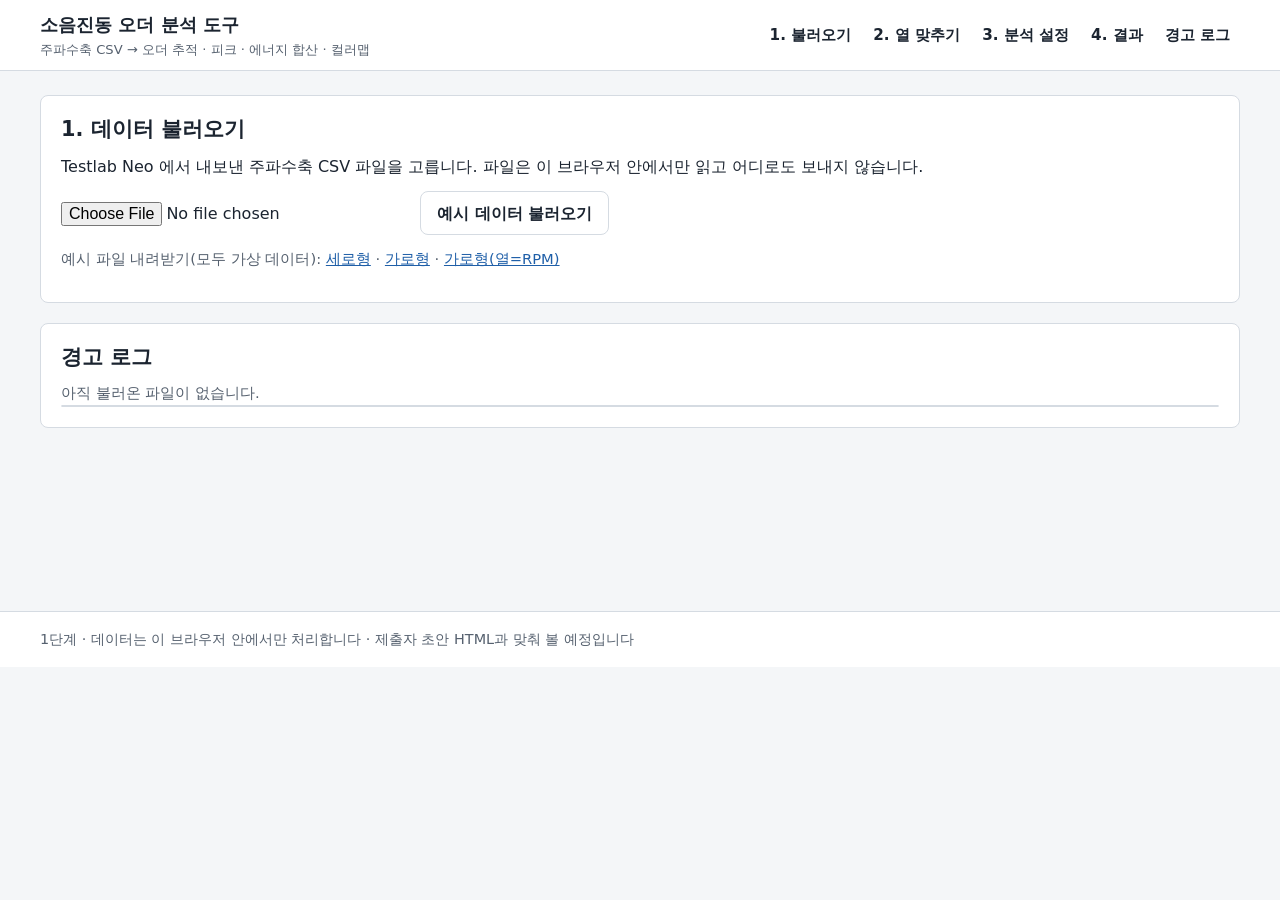
==== index.html @ 7e1f7114 "1단계 개발 — 소음진동 오더 분석 도구 (열 맞추기·오더 추적·피크·에너지·컬러맵·CSV) Co-Authored-By: Claude Opus 5.5 <noreply@anthrop" ====
<!doctype html>
<html lang="ko">
<head>
  <meta charset="utf-8">
  <meta name="viewport" content="width=device-width, initial-scale=1">
  <title>소음진동 오더 분석 도구</title>
  <meta name="description" content="Testlab Neo 에서 내보낸 주파수축 CSV를 올리면 오더 변환·오더 추적·피크 추출·에너지 합산, 오더별 RPM-진폭 그래프와 스펙트럼 컬러맵, 결과 CSV·경고 로그 저장까지 브라우저 안에서 처리하는 도구(1단계)">
  <meta name="robots" content="noindex">
  <link rel="stylesheet" href="css/style.css">
</head>
<body>
  <a class="skip" href="#main">본문으로 건너뛰기</a>
  <header class="site-header">
    <div class="inner header-inner">
      <div class="brand">
        <span class="brand-name">소음진동 오더 분석 도구</span>
        <span class="brand-sub">주파수축 CSV → 오더 추적 · 피크 · 에너지 합산 · 컬러맵</span>
      </div>
      <nav class="nav" aria-label="바로 가기">
        <a href="#step-import">1. 불러오기</a>
        <a href="#step-map">2. 열 맞추기</a>
        <a href="#step-settings">3. 분석 설정</a>
        <a href="#step-results">4. 결과</a>
        <a href="#step-log">경고 로그</a>
      </nav>
    </div>
  </header>

  <div id="sampleBanner" class="sample-banner" hidden>지금 보이는 것은 <strong>예시 데이터</strong>(가상 엔진 런업)입니다. 실제 시험 결과가 아닙니다.</div>

  <main id="main" class="inner main" tabindex="-1">
    <section id="step-import" class="card">
      <h2>1. 데이터 불러오기</h2>
      <p>Testlab Neo 에서 내보낸 주파수축 CSV 파일을 고릅니다. 파일은 이 브라우저 안에서만 읽고 어디로도 보내지 않습니다.</p>
      <div class="import-row">
        <label class="file-pick">
          <span class="sr">CSV 파일 선택</span>
          <input type="file" id="fileInput" accept=".csv,.txt,text/csv,text/plain">
        </label>
        <button type="button" class="btn" id="sampleBtn">예시 데이터 불러오기</button>
      </div>
      <p class="note">예시 파일 내려받기(모두 가상 데이터):
        <a href="samples/예시데이터_세로형.csv" download>세로형</a> ·
        <a href="samples/예시데이터_가로형.csv" download>가로형</a> ·
        <a href="samples/예시데이터_가로형_열RPM.csv" download>가로형(열=RPM)</a>
      </p>
      <p id="fileInfo" class="file-info" hidden></p>
    </section>

    <section id="step-map" class="card" hidden>
      <h2>2. 열 맞추기</h2>
      <p class="note">실제 Testlab Neo 내보내기의 열 배치가 아직 확인되지 않아, 파일에 맞게 고를 수 있게 했습니다. 처음에는 열 제목을 보고 짐작해 채워 두며, 마지막 설정은 이 브라우저에 기억합니다.</p>
      <div class="form-grid cols-4">
        <label class="field"><span>구분자</span>
          <select id="delimiter">
            <option value=",">쉼표(,)</option>
            <option value=";">세미콜론(;)</option>
            <option value="&#9;">탭</option>
          </select>
        </label>
        <label class="field"><span>머리행(열 제목) 줄 번호</span>
          <input type="number" id="headerRow" min="1" step="1">
        </label>
        <label class="field check"><input type="checkbox" id="decimalComma"> <span>소수점이 쉼표(1,25)</span></label>
        <label class="field span-2"><span>배치</span>
          <select id="layout"></select>
        </label>
      </div>
      <div id="mapFields" class="form-grid cols-3 map-fields"></div>
      <h3 class="preview-title">미리 보기 (머리행부터 6줄)</h3>
      <div class="table-wrap"><table class="list preview" id="preview"></table></div>
      <div class="submit-bar">
        <button type="button" class="btn btn-primary btn-big" id="applyMapBtn">이 설정으로 분석하기</button>
      </div>
    </section>

    <section id="step-settings" class="card" hidden>
      <h2>3. 분석 설정</h2>
      <form id="settingsForm" class="form-grid cols-3">
        <label class="field"><span>추적할 오더 (쉼표로 구분)</span><input name="orders" inputmode="decimal"></label>
        <label class="field"><span>오더 대역 반폭(±)</span><input name="halfWidth" type="number" step="any" min="0"></label>
        <label class="field"><span>대역 값 읽는 방식</span>
          <select name="trackMethod">
            <option value="max">대역 최대값</option>
            <option value="rss">대역 에너지(제곱합의 제곱근)</option>
          </select>
        </label>
        <label class="field"><span>기준축 회전비(기어비)</span><input name="ratio" type="number" step="any" min="0"></label>
        <label class="field"><span>RPM 별 피크 개수</span><input name="peakTopN" type="number" step="1" min="0"></label>
        <label class="field"><span>피크 최소 진폭(이하 제외)</span><input name="peakMin" type="number" step="any" min="0"></label>
        <label class="field"><span>에너지 합산 대역 기준</span>
          <select name="energyAxis">
            <option value="hz">주파수(Hz)</option>
            <option value="order">오더</option>
          </select>
        </label>
        <label class="field"><span>대역 시작 (빈칸 = 처음부터)</span><input name="energyLo" inputmode="decimal"></label>
        <label class="field"><span>대역 끝 (빈칸 = 끝까지)</span><input name="energyHi" inputmode="decimal"></label>
        <p class="note span-all">오더 = 주파수(Hz) × 60 ÷ (RPM × 회전비). 대역 반폭·합산 방식·피크 기준은 제출자 기준을 받기 전의 임시값이며 언제든 바꿀 수 있습니다.</p>
        <div class="submit-bar span-all">
          <button type="button" class="btn" id="resetSettingsBtn">처음 값으로</button>
          <button type="submit" class="btn btn-primary btn-big">다시 계산</button>
        </div>
      </form>
    </section>

    <section id="step-results" hidden>
      <div class="card">
        <div class="page-head">
          <h2>4. 결과</h2>
          <label class="field inline"><span>채널 · 방향</span><select id="groupSelect"></select></label>
        </div>
        <div id="summary" class="summary"></div>
        <div class="btn-row save-row">
          <button type="button" class="btn" data-save="track">오더 추적 CSV</button>
          <button type="button" class="btn" data-save="ordermax">오더별 최대 CSV</button>
          <button type="button" class="btn" data-save="peaks">피크 목록 CSV</button>
          <button type="button" class="btn" data-save="energy">에너지 합산 CSV</button>
          <button type="button" class="btn" data-save="log">경고 로그 CSV</button>
        </div>
        <p class="note">CSV 는 모든 채널·방향을 담습니다. 엑셀에서 한글이 깨지지 않도록 UTF-8(BOM)으로 저장합니다.</p>
      </div>

      <div class="card">
        <h3>오더별 RPM-진폭 그래프</h3>
        <div class="chart-wrap" id="lineWrap">
          <svg id="lineChart" class="chart" role="img" aria-label="오더별 RPM-진폭 그래프"></svg>
          <div class="tip" id="lineTip" hidden></div>
        </div>
        <div class="legend" id="lineLegend"></div>
      </div>

      <div class="card">
        <div class="page-head">
          <h3>스펙트럼 컬러맵</h3>
          <div class="btn-row">
            <button type="button" class="btn" id="axisHz" aria-pressed="true">주파수 축</button>
            <button type="button" class="btn" id="axisOrder" aria-pressed="false">오더 축</button>
            <label class="check-inline"><input type="checkbox" id="showPeaks" checked> 피크 표시</label>
          </div>
        </div>
        <div class="chart-wrap" id="mapWrap">
          <canvas id="colorMap" class="chart" aria-label="RPM × 주파수 스펙트럼 컬러맵"></canvas>
          <div class="tip" id="mapTip" hidden></div>
        </div>
        <div class="scale" id="mapScale"></div>
        <p class="note">마우스를 올리거나 눌러 보면 RPM·주파수·오더·진폭이 나옵니다. 흰 동그라미가 RPM 별 피크입니다.</p>
      </div>

      <div class="card">
        <h3>오더별 최대</h3>
        <div class="table-wrap"><table class="list" id="orderMaxTable"></table></div>
        <h3 class="mt">RPM 별 피크 · 에너지 합산</h3>
        <div class="table-wrap tall"><table class="list" id="peakTable"></table></div>
      </div>
    </section>

    <section id="step-log" class="card">
      <h2>경고 로그</h2>
      <div id="logSummary" class="note">아직 불러온 파일이 없습니다.</div>
      <div class="table-wrap tall"><table class="list" id="logTable"></table></div>
    </section>
  </main>

  <footer class="site-footer">
    <div class="inner">1단계 · 데이터는 이 브라우저 안에서만 처리합니다 · 제출자 초안 HTML과 맞춰 볼 예정입니다</div>
  </footer>

  <div id="toast" class="toast" role="status" aria-live="polite" hidden></div>

  <!-- 로컬 파일(file://)로 열어도 돌도록 module 이 아닌 일반 스크립트로 불러옵니다 -->
  <script src="js/logic.js"></script>
  <script src="js/sample-data.js"></script>
  <script src="js/store.js"></script>
  <script src="js/app.js"></script>
</body>
</html>
---- css/style.css ----
/* 소음진동 오더 분석 도구 — 1단계 화면 스타일 (360px 까지 반응형) */
:root {
  --container-wide: 1280px;
  --container-pad: 16px;
  --bg: #f4f6f8;
  --surface: #ffffff;
  --text: #1b2430;
  --muted: #56616f;
  --line: #d5dbe2;
  --primary: #1f5fa8;
  --primary-dark: #174a84;
  --on-primary: #ffffff;
  --danger: #b3261e;
  --warn-bg: #fff4d6;
  --radius: 8px;
}
@media (min-width: 640px) { :root { --container-pad: 28px; } }
@media (min-width: 1024px) { :root { --container-pad: 40px; } }

*, *::before, *::after { box-sizing: border-box; }
html { -webkit-text-size-adjust: 100%; scroll-padding-top: 90px; }
body {
  margin: 0;
  background: var(--bg);
  color: var(--text);
  font-family: "Pretendard", "Apple SD Gothic Neo", "Malgun Gothic", "Noto Sans KR", system-ui, sans-serif;
  font-size: 16px;
  line-height: 1.6;
  word-break: keep-all;
  overflow-wrap: break-word;
}
button, input, select, textarea { font: inherit; color: inherit; }
input[type="file"] { max-width: 100%; }
h1, h2, h3 { line-height: 1.3; margin: 0 0 .5em; }
h2 { font-size: 1.3rem; }
h3 { font-size: 1.1rem; }
p { margin: 0 0 .75em; }
a { color: var(--primary); }
.mt { margin-top: 20px; }

.inner {
  max-width: calc(var(--container-wide) + 2 * var(--container-pad));
  margin: 0 auto;
  padding: 0 var(--container-pad);
}
.sr { position: absolute; width: 1px; height: 1px; overflow: hidden; clip: rect(0 0 0 0); white-space: nowrap; }
.skip { position: absolute; left: -999px; }
.skip:focus { left: 8px; top: 8px; background: #fff; padding: 8px; z-index: 50; }
[hidden] { display: none !important; }

.site-header { background: var(--surface); border-bottom: 1px solid var(--line); position: sticky; top: 0; z-index: 10; }
.header-inner { display: flex; flex-wrap: wrap; align-items: center; gap: 6px 20px; padding-top: 10px; padding-bottom: 10px; }
.brand { display: flex; flex-direction: column; margin-right: auto; min-width: 0; }
.brand-name { font-weight: 800; font-size: 1.15rem; }
.brand-sub { font-size: .82rem; color: var(--muted); }
.nav { display: flex; flex-wrap: wrap; gap: 2px; }
.nav a { padding: 6px 10px; border-radius: var(--radius); text-decoration: none; color: var(--text); font-weight: 600; white-space: nowrap; font-size: .95rem; }
.nav a:hover { background: var(--bg); }
@media (max-width: 720px) { .brand { width: 100%; } .nav a { padding: 4px 8px; font-size: .88rem; } }

.sample-banner { background: var(--warn-bg); border-bottom: 1px solid #e8cf85; color: #5a4400; font-size: .95rem; padding: 8px var(--container-pad); text-align: center; }
.main { padding-top: 24px; padding-bottom: 48px; min-height: 60vh; }
.main:focus { outline: none; }
.site-footer { border-top: 1px solid var(--line); background: var(--surface); color: var(--muted); font-size: .9rem; padding: 16px 0; }

.card { background: var(--surface); border: 1px solid var(--line); border-radius: var(--radius); padding: 20px; margin-bottom: 20px; min-width: 0; }
@media (max-width: 480px) { .card { padding: 14px; } }
.page-head { display: flex; flex-wrap: wrap; align-items: center; gap: 8px 16px; margin-bottom: 12px; }
.page-head h2, .page-head h3 { margin: 0; margin-right: auto; }
.note { color: var(--muted); font-size: .92rem; }
.btn {
  display: inline-flex; align-items: center; justify-content: center; gap: 8px;
  min-height: 44px; padding: 8px 16px; border-radius: var(--radius);
  border: 1px solid var(--line); background: var(--surface); cursor: pointer; font-weight: 600; text-decoration: none; color: var(--text);
}
.btn:hover { border-color: var(--primary); }
.btn-primary { background: var(--primary); color: var(--on-primary); border-color: var(--primary); }
.btn-primary:hover { background: var(--primary-dark); }
.btn-big { min-height: 52px; font-size: 1.05rem; padding: 10px 24px; }
.btn-row { display: flex; flex-wrap: wrap; gap: 8px; align-items: center; }
.btn[aria-pressed="true"] { background: var(--primary); color: var(--on-primary); border-color: var(--primary); }
.save-row { margin: 12px 0 6px; }
.check-inline { display: inline-flex; align-items: center; gap: 6px; font-weight: 600; min-height: 44px; }

.import-row { display: flex; flex-wrap: wrap; gap: 12px; align-items: center; margin-bottom: 12px; }
.file-pick { min-width: 0; max-width: 100%; }
.file-info { background: #eaf1fa; border-left: 4px solid var(--primary); padding: 8px 12px; border-radius: 4px; margin: 8px 0 0; }

.form-grid { display: grid; grid-template-columns: repeat(2, minmax(0, 1fr)); gap: 14px 18px; margin-bottom: 14px; }
.form-grid.cols-3 { grid-template-columns: repeat(3, minmax(0, 1fr)); }
.form-grid.cols-4 { grid-template-columns: repeat(4, minmax(0, 1fr)); }
.form-grid .span-all { grid-column: 1 / -1; }
.form-grid .span-2 { grid-column: span 2; }
@media (max-width: 900px) {
  .form-grid.cols-3, .form-grid.cols-4 { grid-template-columns: repeat(2, minmax(0, 1fr)); }
}
@media (max-width: 560px) {
  .form-grid, .form-grid.cols-3, .form-grid.cols-4 { grid-template-columns: minmax(0, 1fr); }
  .form-grid .span-2 { grid-column: auto; }
}
.field { display: flex; flex-direction: column; gap: 4px; min-width: 0; }
.field > span { font-weight: 700; font-size: .93rem; }
.field input, .field select {
  width: 100%; min-height: 44px; padding: 8px 10px; border: 1px solid var(--line); border-radius: var(--radius); background: var(--surface);
}
.field.check { flex-direction: row; align-items: center; gap: 8px; align-self: end; min-height: 44px; }
.field.check input { width: auto; min-height: 0; }
.field.inline { flex-direction: row; align-items: center; gap: 8px; }
.field.inline select { width: auto; max-width: 100%; }
@media (max-width: 480px) { .field.inline { flex-direction: column; align-items: stretch; width: 100%; } .field.inline select { width: 100%; } }
.map-fields .fixed { font-size: .85rem; color: var(--muted); }
.preview-title { margin-top: 6px; }
.submit-bar { display: flex; justify-content: flex-end; gap: 8px; margin-top: 16px; flex-wrap: wrap; }
@media (max-width: 560px) { .submit-bar .btn { width: 100%; } }

.table-wrap { overflow-x: auto; border: 1px solid var(--line); border-radius: var(--radius); background: var(--surface); }
.table-wrap.tall { max-height: 420px; overflow-y: auto; }
table.list { width: 100%; border-collapse: collapse; font-size: .92rem; }
table.list th, table.list td { padding: 7px 10px; border-bottom: 1px solid var(--line); text-align: left; vertical-align: top; }
table.list th { background: #eef1f5; white-space: nowrap; position: sticky; top: 0; }
table.list td.num { text-align: right; font-variant-numeric: tabular-nums; white-space: nowrap; }
table.preview td, table.preview th { white-space: nowrap; }
table.preview th small { display: block; font-weight: 400; color: var(--primary); }
.lv-오류 { color: var(--danger); font-weight: 700; }
.lv-경고 { color: #8a5a00; font-weight: 700; }
.lv-정보 { color: var(--muted); }

.summary { display: grid; grid-template-columns: repeat(4, minmax(0, 1fr)); gap: 10px; }
@media (max-width: 800px) { .summary { grid-template-columns: repeat(2, minmax(0, 1fr)); } }
.stat { background: var(--bg); border-radius: var(--radius); padding: 10px 12px; min-width: 0; }
.stat dt { font-size: .82rem; color: var(--muted); }
.stat dd { margin: 0; font-weight: 700; }

.chart-wrap { position: relative; width: 100%; min-width: 0; }
.chart { display: block; width: 100%; height: auto; touch-action: pan-y; }
canvas.chart { height: 380px; }
@media (max-width: 560px) { canvas.chart { height: 300px; } }
.tip {
  position: absolute; z-index: 5; pointer-events: none; background: rgba(15, 27, 42, .94); color: #fff;
  padding: 8px 10px; border-radius: 6px; font-size: .85rem; line-height: 1.45; max-width: 240px; white-space: nowrap;
}
.legend { display: flex; flex-wrap: wrap; gap: 6px 16px; margin-top: 8px; font-size: .9rem; }
.legend span { display: inline-flex; align-items: center; gap: 6px; }
.legend i { display: inline-block; width: 18px; height: 4px; border-radius: 2px; }
.scale { display: flex; align-items: center; gap: 8px; font-size: .85rem; color: var(--muted); margin-top: 8px; flex-wrap: wrap; }
.scale .bar { flex: 1 1 160px; height: 12px; border-radius: 3px; min-width: 0; }

.toast { position: fixed; left: 50%; bottom: 24px; transform: translateX(-50%); background: #1b2430; color: #fff; padding: 12px 18px; border-radius: var(--radius); z-index: 100; max-width: calc(100vw - 32px); }
.toast.error { background: var(--danger); }
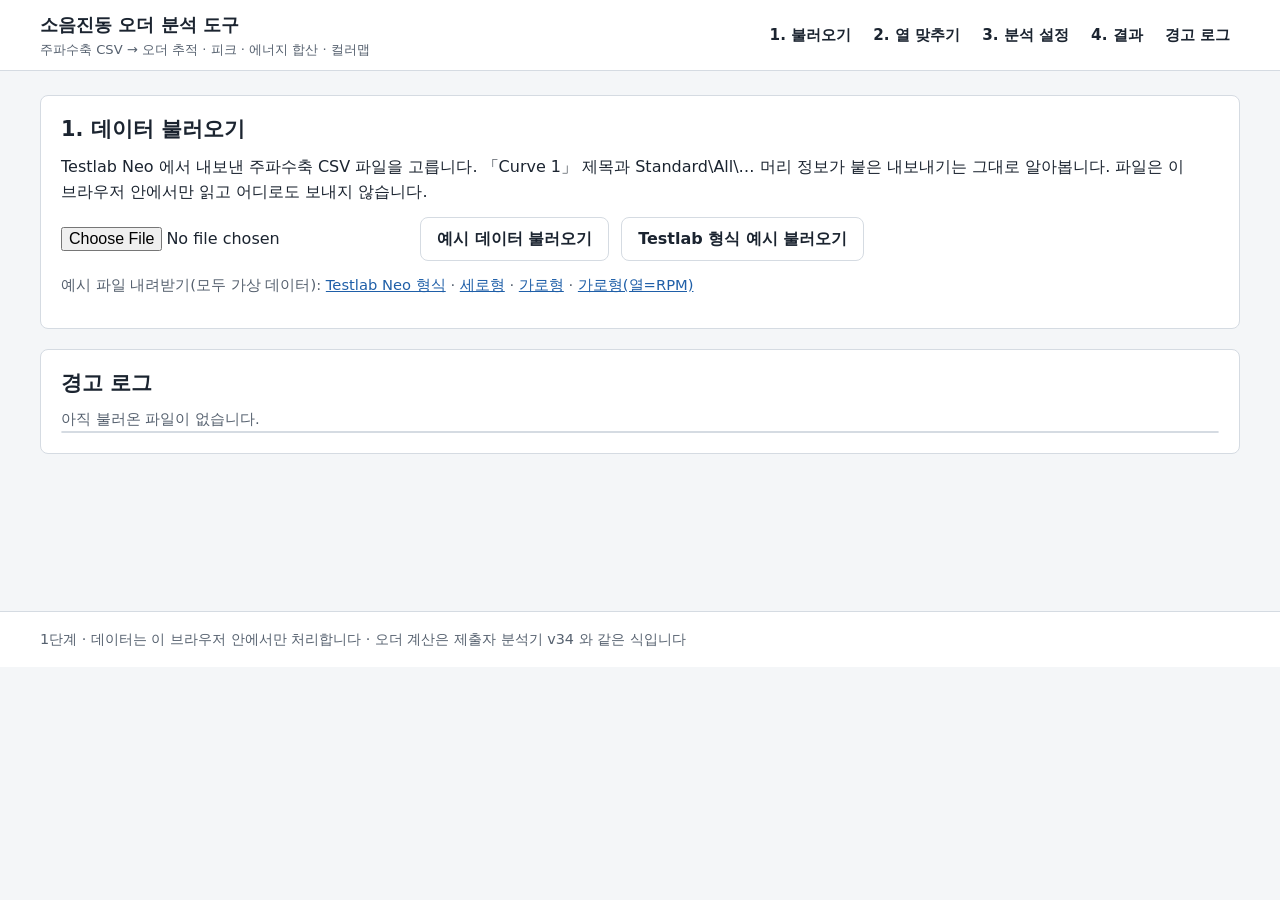
==== commit dfd6e12b: "수강생 분석기 v34·실제 Testlab CSV 반영 — v34 계산 기본값, 형식 자동 인식, dB/dBA, 교차검증 하네스, 기획서 v0.3 Co-Authored-By: Cla" ====
--- a/index.html
+++ b/index.html
@@ -26,20 +26,22 @@
     </div>
   </header>
 
-  <div id="sampleBanner" class="sample-banner" hidden>지금 보이는 것은 <strong>예시 데이터</strong>(가상 엔진 런업)입니다. 실제 시험 결과가 아닙니다.</div>
+  <div id="sampleBanner" class="sample-banner" hidden>지금 보이는 것은 <strong>예시 데이터</strong>(가상 값)입니다. 실제 시험 결과가 아닙니다.</div>
 
   <main id="main" class="inner main" tabindex="-1">
     <section id="step-import" class="card">
       <h2>1. 데이터 불러오기</h2>
-      <p>Testlab Neo 에서 내보낸 주파수축 CSV 파일을 고릅니다. 파일은 이 브라우저 안에서만 읽고 어디로도 보내지 않습니다.</p>
+      <p>Testlab Neo 에서 내보낸 주파수축 CSV 파일을 고릅니다. 「Curve 1」 제목과 Standard\All\… 머리 정보가 붙은 내보내기는 그대로 알아봅니다. 파일은 이 브라우저 안에서만 읽고 어디로도 보내지 않습니다.</p>
       <div class="import-row">
         <label class="file-pick">
           <span class="sr">CSV 파일 선택</span>
           <input type="file" id="fileInput" accept=".csv,.txt,text/csv,text/plain">
         </label>
         <button type="button" class="btn" id="sampleBtn">예시 데이터 불러오기</button>
+        <button type="button" class="btn" id="sampleTlBtn">Testlab 형식 예시 불러오기</button>
       </div>
       <p class="note">예시 파일 내려받기(모두 가상 데이터):
+        <a href="samples/예시데이터_TestlabNeo형식.csv" download>Testlab Neo 형식</a> ·
         <a href="samples/예시데이터_세로형.csv" download>세로형</a> ·
         <a href="samples/예시데이터_가로형.csv" download>가로형</a> ·
         <a href="samples/예시데이터_가로형_열RPM.csv" download>가로형(열=RPM)</a>
@@ -49,7 +51,7 @@
 
     <section id="step-map" class="card" hidden>
       <h2>2. 열 맞추기</h2>
-      <p class="note">실제 Testlab Neo 내보내기의 열 배치가 아직 확인되지 않아, 파일에 맞게 고를 수 있게 했습니다. 처음에는 열 제목을 보고 짐작해 채워 두며, 마지막 설정은 이 브라우저에 기억합니다.</p>
+      <p class="note">Testlab Neo 내보내기는 머리 정보(Dataset name·DOF id·Y axis unit)에서 RPM·위치·방향·단위를 읽으므로 열을 지정할 필요가 없습니다. 다른 모양의 CSV 는 배치와 열을 골라 주세요. 마지막 설정은 이 브라우저에 기억합니다.</p>
       <div class="form-grid cols-4">
         <label class="field"><span>구분자</span>
           <select id="delimiter">
@@ -67,7 +69,7 @@
         </label>
       </div>
       <div id="mapFields" class="form-grid cols-3 map-fields"></div>
-      <h3 class="preview-title">미리 보기 (머리행부터 6줄)</h3>
+      <h3 class="preview-title" id="previewTitle">미리 보기 (머리행부터 6줄)</h3>
       <div class="table-wrap"><table class="list preview" id="preview"></table></div>
       <div class="submit-bar">
         <button type="button" class="btn btn-primary btn-big" id="applyMapBtn">이 설정으로 분석하기</button>
@@ -77,17 +79,37 @@
     <section id="step-settings" class="card" hidden>
       <h2>3. 분석 설정</h2>
       <form id="settingsForm" class="form-grid cols-3">
+        <h3 class="span-all form-sub">오더 추적</h3>
         <label class="field"><span>추적할 오더 (쉼표로 구분)</span><input name="orders" inputmode="decimal"></label>
-        <label class="field"><span>오더 대역 반폭(±)</span><input name="halfWidth" type="number" step="any" min="0"></label>
-        <label class="field"><span>대역 값 읽는 방식</span>
+        <label class="field"><span>오더 진폭 계산 방식</span>
           <select name="trackMethod">
-            <option value="max">대역 최대값</option>
-            <option value="rss">대역 에너지(제곱합의 제곱근)</option>
+            <option value="peak">피크 검색 → 피크 ± 합산 범위 RSS (제출자 분석기 v34)</option>
+            <option value="max">오더 대역(±오더) 최대값</option>
+            <option value="rss">오더 대역(±오더) RSS</option>
           </select>
         </label>
         <label class="field"><span>기준축 회전비(기어비)</span><input name="ratio" type="number" step="any" min="0"></label>
+        <label class="field"><span>피크 검색 범위 (±Hz)</span><input name="searchHz" type="number" step="any" min="0"></label>
+        <label class="field"><span>피크 중심 합산 범위 (±Hz)</span><input name="sumHz" type="number" step="any" min="0"></label>
+        <label class="field"><span>오더 대역 반폭(±오더) — 대역 방식만</span><input name="halfWidth" type="number" step="any" min="0"></label>
+        <p class="note span-all">이론 주파수 = 오더 × RPM × 회전비 ÷ 60. 그 주파수 ± 검색 범위에서 가장 큰 칸을 피크로 잡고, 피크 ± 합산 범위 칸들의 제곱합의 제곱근을 오더 진폭으로 씁니다(범위 0 = 가장 가까운 칸 하나). 오더를 두 개 이상 적으면 같은 RPM 의 오더 진폭을 RSS 로 합산한 선도 그립니다.</p>
+
+        <h3 class="span-all form-sub">진폭 표시 (소음 · 진동)</h3>
+        <label class="field"><span>소음 표시 단위</span>
+          <select name="noiseMode"><option value="linear">Amplitude (Pa)</option><option value="db">dB</option><option value="dba">dBA</option></select>
+        </label>
+        <label class="field"><span>소음 dB 기준값 (Pa)</span><input name="noiseRef" type="number" step="any" min="0"></label>
+        <label class="field"><span>소음 원본 dB → Pa 기준값</span><input name="noiseSrcRef" type="number" step="any" min="0"></label>
+        <label class="field"><span>진동 표시 단위</span>
+          <select name="vibMode"><option value="linear">Amplitude (g 등)</option><option value="db">dB</option><option value="dba">dBA</option></select>
+        </label>
+        <label class="field"><span>진동 dB 기준값</span><input name="vibRef" type="number" step="any" min="0"></label>
+        <label class="field"><span>진동 원본 dB → 선형 기준값</span><input name="vibSrcRef" type="number" step="any" min="0"></label>
+        <p class="note span-all">원본이 dB 인 채널(예: 마이크 Pa 채널의 「dB」 척도)은 원본 기준값으로 선형 진폭으로 되돌린 뒤 계산합니다. 기본값은 소음 20 µPa(2e-5 Pa), 진동 1 µm/s²(1.0197e-7 g)입니다. dBA 는 검출 피크 주파수에서 A-가중을 더합니다.</p>
+
+        <h3 class="span-all form-sub">피크 · 에너지 합산</h3>
         <label class="field"><span>RPM 별 피크 개수</span><input name="peakTopN" type="number" step="1" min="0"></label>
-        <label class="field"><span>피크 최소 진폭(이하 제외)</span><input name="peakMin" type="number" step="any" min="0"></label>
+        <label class="field"><span>피크 최소 진폭(선형, 이하 제외)</span><input name="peakMin" type="number" step="any" min="0"></label>
         <label class="field"><span>에너지 합산 대역 기준</span>
           <select name="energyAxis">
             <option value="hz">주파수(Hz)</option>
@@ -96,7 +118,7 @@
         </label>
         <label class="field"><span>대역 시작 (빈칸 = 처음부터)</span><input name="energyLo" inputmode="decimal"></label>
         <label class="field"><span>대역 끝 (빈칸 = 끝까지)</span><input name="energyHi" inputmode="decimal"></label>
-        <p class="note span-all">오더 = 주파수(Hz) × 60 ÷ (RPM × 회전비). 대역 반폭·합산 방식·피크 기준은 제출자 기준을 받기 전의 임시값이며 언제든 바꿀 수 있습니다.</p>
+        <p class="note span-all">피크 목록과 대역 에너지 합산은 제출자 분석기에는 없고 이 도구가 더한 것입니다. 값은 선형 진폭(소음은 Pa)입니다.</p>
         <div class="submit-bar span-all">
           <button type="button" class="btn" id="resetSettingsBtn">처음 값으로</button>
           <button type="submit" class="btn btn-primary btn-big">다시 계산</button>
@@ -113,6 +135,7 @@
         <div id="summary" class="summary"></div>
         <div class="btn-row save-row">
           <button type="button" class="btn" data-save="track">오더 추적 CSV</button>
+          <button type="button" class="btn" data-save="rss">오더 RSS 합산 CSV</button>
           <button type="button" class="btn" data-save="ordermax">오더별 최대 CSV</button>
           <button type="button" class="btn" data-save="peaks">피크 목록 CSV</button>
           <button type="button" class="btn" data-save="energy">에너지 합산 CSV</button>
@@ -128,6 +151,11 @@
           <div class="tip" id="lineTip" hidden></div>
         </div>
         <div class="legend" id="lineLegend"></div>
+        <p class="note">속이 빈 빨간 점은 「불일치」(이론 주파수가 측정 범위 밖)입니다. 점선은 오더 RSS 합산입니다.</p>
+        <details class="overlay-box">
+          <summary>다른 채널도 겹쳐 보기</summary>
+          <div id="overlayGroups" class="overlay-list"></div>
+        </details>
       </div>
 
       <div class="card">
@@ -137,14 +165,21 @@
             <button type="button" class="btn" id="axisHz" aria-pressed="true">주파수 축</button>
             <button type="button" class="btn" id="axisOrder" aria-pressed="false">오더 축</button>
             <label class="check-inline"><input type="checkbox" id="showPeaks" checked> 피크 표시</label>
+            <label class="check-inline"><input type="checkbox" id="showOrders" checked> 오더 선 표시</label>
           </div>
+        </div>
+        <div class="form-grid cols-4 map-range">
+          <label class="field"><span id="mapLoLabel">가로축 최소 (Hz)</span><input id="mapLo" type="number" step="any" placeholder="자동"></label>
+          <label class="field"><span id="mapHiLabel">가로축 최대 (Hz)</span><input id="mapHi" type="number" step="any" placeholder="자동"></label>
+          <label class="field"><span>색 범위 최소</span><input id="mapCMin" type="number" step="any" placeholder="자동"></label>
+          <label class="field"><span>색 범위 최대</span><input id="mapCMax" type="number" step="any" placeholder="자동"></label>
         </div>
         <div class="chart-wrap" id="mapWrap">
           <canvas id="colorMap" class="chart" aria-label="RPM × 주파수 스펙트럼 컬러맵"></canvas>
           <div class="tip" id="mapTip" hidden></div>
         </div>
         <div class="scale" id="mapScale"></div>
-        <p class="note">마우스를 올리거나 눌러 보면 RPM·주파수·오더·진폭이 나옵니다. 흰 동그라미가 RPM 별 피크입니다.</p>
+        <p class="note">마우스를 올리거나 눌러 보면 RPM·주파수·오더·진폭이 나오고, 오더 선 가까이에서는 그 오더의 검출 피크가 나옵니다. 흰 동그라미가 RPM 별 피크, 점선이 추적 오더입니다. 빈칸은 자동 범위입니다.</p>
       </div>
 
       <div class="card">
@@ -163,7 +198,7 @@
   </main>
 
   <footer class="site-footer">
-    <div class="inner">1단계 · 데이터는 이 브라우저 안에서만 처리합니다 · 제출자 초안 HTML과 맞춰 볼 예정입니다</div>
+    <div class="inner">1단계 · 데이터는 이 브라우저 안에서만 처리합니다 · 오더 계산은 제출자 분석기 v34 와 같은 식입니다</div>
   </footer>
 
   <div id="toast" class="toast" role="status" aria-live="polite" hidden></div>
--- a/css/style.css
+++ b/css/style.css
@@ -147,3 +147,12 @@
 
 .toast { position: fixed; left: 50%; bottom: 24px; transform: translateX(-50%); background: #1b2430; color: #fff; padding: 12px 18px; border-radius: var(--radius); z-index: 100; max-width: calc(100vw - 32px); }
 .toast.error { background: var(--danger); }
+
+/* 2026-09-28 2차 — 설정 소제목, 겹쳐 보기, 컬러맵 범위 */
+.form-sub { font-size: 1rem; margin: 6px 0 -4px; padding-top: 10px; border-top: 1px solid var(--line); }
+.form-sub:first-child { border-top: 0; padding-top: 0; }
+.overlay-box { margin-top: 10px; }
+.overlay-box summary { cursor: pointer; font-weight: 700; min-height: 44px; display: flex; align-items: center; }
+.overlay-list { display: grid; grid-template-columns: repeat(auto-fill, minmax(min(100%, 220px), 1fr)); gap: 4px 16px; }
+.overlay-list label { display: flex; align-items: center; gap: 8px; min-height: 36px; min-width: 0; overflow-wrap: anywhere; }
+.map-range { margin: 4px 0 12px; }
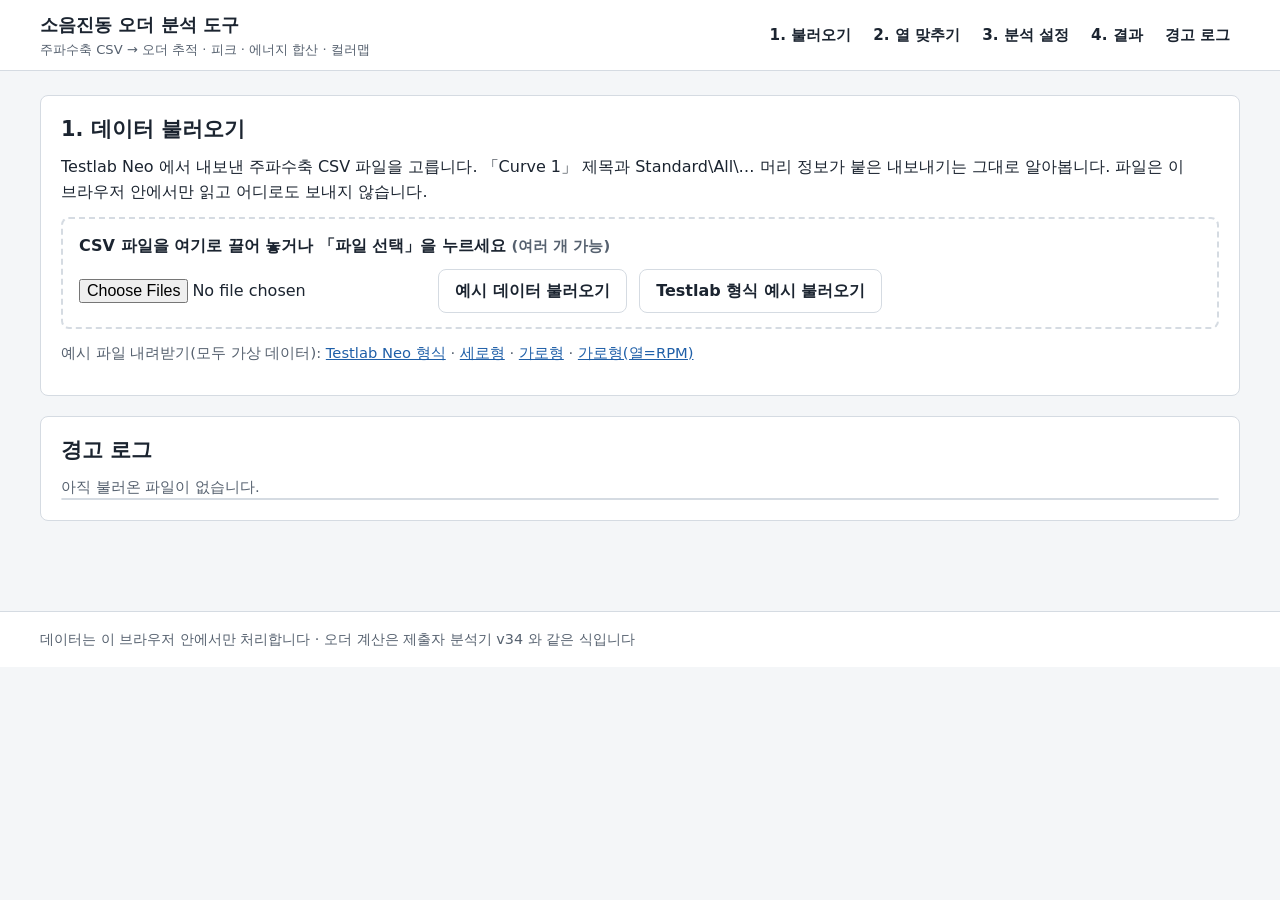
==== commit 25263a64: "3차 — 수강생 분석기 v34 기능 보강: XLSX 통합 문서, 그래프 축 범위·높이 조절, 드래그 앤 드롭 다중 파일, 실시간 재계산, 기획서 v0.4 Co-Authored-By" ====
--- a/index.html
+++ b/index.html
@@ -4,7 +4,7 @@
   <meta charset="utf-8">
   <meta name="viewport" content="width=device-width, initial-scale=1">
   <title>소음진동 오더 분석 도구</title>
-  <meta name="description" content="Testlab Neo 에서 내보낸 주파수축 CSV를 올리면 오더 변환·오더 추적·피크 추출·에너지 합산, 오더별 RPM-진폭 그래프와 스펙트럼 컬러맵, 결과 CSV·경고 로그 저장까지 브라우저 안에서 처리하는 도구(1단계)">
+  <meta name="description" content="Testlab Neo 에서 내보낸 주파수축 CSV를 올리면 오더 변환·오더 추적·피크 추출·에너지 합산, 오더별 RPM-진폭 그래프와 스펙트럼 컬러맵, 결과 XLSX·CSV·경고 로그 저장까지 브라우저 안에서 처리하는 도구">
   <meta name="robots" content="noindex">
   <link rel="stylesheet" href="css/style.css">
 </head>
@@ -32,14 +32,18 @@
     <section id="step-import" class="card">
       <h2>1. 데이터 불러오기</h2>
       <p>Testlab Neo 에서 내보낸 주파수축 CSV 파일을 고릅니다. 「Curve 1」 제목과 Standard\All\… 머리 정보가 붙은 내보내기는 그대로 알아봅니다. 파일은 이 브라우저 안에서만 읽고 어디로도 보내지 않습니다.</p>
-      <div class="import-row">
-        <label class="file-pick">
-          <span class="sr">CSV 파일 선택</span>
-          <input type="file" id="fileInput" accept=".csv,.txt,text/csv,text/plain">
-        </label>
-        <button type="button" class="btn" id="sampleBtn">예시 데이터 불러오기</button>
-        <button type="button" class="btn" id="sampleTlBtn">Testlab 형식 예시 불러오기</button>
-      </div>
+      <div class="drop-zone" id="dropZone">
+        <p class="drop-title">CSV 파일을 여기로 끌어 놓거나 「파일 선택」을 누르세요 <span class="note">(여러 개 가능)</span></p>
+        <div class="import-row">
+          <label class="file-pick">
+            <span class="sr">CSV 파일 선택</span>
+            <input type="file" id="fileInput" accept=".csv,.txt,text/csv,text/plain" multiple>
+          </label>
+          <button type="button" class="btn" id="sampleBtn">예시 데이터 불러오기</button>
+          <button type="button" class="btn" id="sampleTlBtn">Testlab 형식 예시 불러오기</button>
+        </div>
+      </div>
+      <label class="field inline file-list" id="fileListWrap" hidden><span>불러온 파일</span><select id="fileList"></select></label>
       <p class="note">예시 파일 내려받기(모두 가상 데이터):
         <a href="samples/예시데이터_TestlabNeo형식.csv" download>Testlab Neo 형식</a> ·
         <a href="samples/예시데이터_세로형.csv" download>세로형</a> ·
@@ -120,6 +124,8 @@
         <label class="field"><span>대역 끝 (빈칸 = 끝까지)</span><input name="energyHi" inputmode="decimal"></label>
         <p class="note span-all">피크 목록과 대역 에너지 합산은 제출자 분석기에는 없고 이 도구가 더한 것입니다. 값은 선형 진폭(소음은 Pa)입니다.</p>
         <div class="submit-bar span-all">
+          <label class="check-inline live-check"><input type="checkbox" id="liveCalc"> 설정을 바꾸면 바로 다시 계산</label>
+          <span id="liveStatus" class="note live-status" role="status" aria-live="polite"></span>
           <button type="button" class="btn" id="resetSettingsBtn">처음 값으로</button>
           <button type="submit" class="btn btn-primary btn-big">다시 계산</button>
         </div>
@@ -134,6 +140,7 @@
         </div>
         <div id="summary" class="summary"></div>
         <div class="btn-row save-row">
+          <button type="button" class="btn btn-primary" data-save="xlsx">XLSX 통합 문서</button>
           <button type="button" class="btn" data-save="track">오더 추적 CSV</button>
           <button type="button" class="btn" data-save="rss">오더 RSS 합산 CSV</button>
           <button type="button" class="btn" data-save="ordermax">오더별 최대 CSV</button>
@@ -141,15 +148,23 @@
           <button type="button" class="btn" data-save="energy">에너지 합산 CSV</button>
           <button type="button" class="btn" data-save="log">경고 로그 CSV</button>
         </div>
-        <p class="note">CSV 는 모든 채널·방향을 담습니다. 엑셀에서 한글이 깨지지 않도록 UTF-8(BOM)으로 저장합니다.</p>
+        <p class="note">XLSX 는 제출자 분석기 v34 와 같은 시트(Settings · Order Analysis · Order RSS Sum)에 오더별 최대 · 피크 목록 · 에너지 합산 · 경고 로그 시트를 더한 한 파일입니다. CSV 는 표 하나씩, 엑셀에서 한글이 깨지지 않도록 UTF-8(BOM)으로 저장합니다. 모두 모든 채널·방향을 담습니다.</p>
       </div>
 
       <div class="card">
         <h3>오더별 RPM-진폭 그래프</h3>
+        <div class="form-grid cols-4 axis-range" id="lineRange">
+          <label class="field"><span>RPM 최소</span><input id="lineXLo" type="number" step="any" placeholder="자동"></label>
+          <label class="field"><span>RPM 최대</span><input id="lineXHi" type="number" step="any" placeholder="자동"></label>
+          <label class="field"><span id="lineYLoLabel">진폭 최소</span><input id="lineYLo" type="number" step="any" placeholder="자동"></label>
+          <label class="field"><span id="lineYHiLabel">진폭 최대</span><input id="lineYHi" type="number" step="any" placeholder="자동"></label>
+        </div>
+        <div class="btn-row range-row"><button type="button" class="btn" id="lineAuto">자동 범위로</button><span class="note">빈칸은 자동입니다. 최소가 최대보다 크면 자동 범위로 그립니다.</span></div>
         <div class="chart-wrap" id="lineWrap">
           <svg id="lineChart" class="chart" role="img" aria-label="오더별 RPM-진폭 그래프"></svg>
           <div class="tip" id="lineTip" hidden></div>
         </div>
+        <button type="button" class="resize-handle" id="lineResize" data-kind="line" aria-label="그래프 높이 조절 — 끌거나 위·아래 화살표, 두 번 누르면 기본 높이">↕ 끌어서 높이 조절 <span class="note" id="lineHText"></span></button>
         <div class="legend" id="lineLegend"></div>
         <p class="note">속이 빈 빨간 점은 「불일치」(이론 주파수가 측정 범위 밖)입니다. 점선은 오더 RSS 합산입니다.</p>
         <details class="overlay-box">
@@ -168,16 +183,20 @@
             <label class="check-inline"><input type="checkbox" id="showOrders" checked> 오더 선 표시</label>
           </div>
         </div>
-        <div class="form-grid cols-4 map-range">
+        <div class="form-grid cols-3 map-range">
           <label class="field"><span id="mapLoLabel">가로축 최소 (Hz)</span><input id="mapLo" type="number" step="any" placeholder="자동"></label>
           <label class="field"><span id="mapHiLabel">가로축 최대 (Hz)</span><input id="mapHi" type="number" step="any" placeholder="자동"></label>
+          <label class="field"><span>RPM 최소</span><input id="mapRLo" type="number" step="any" placeholder="자동"></label>
+          <label class="field"><span>RPM 최대</span><input id="mapRHi" type="number" step="any" placeholder="자동"></label>
           <label class="field"><span>색 범위 최소</span><input id="mapCMin" type="number" step="any" placeholder="자동"></label>
           <label class="field"><span>색 범위 최대</span><input id="mapCMax" type="number" step="any" placeholder="자동"></label>
         </div>
+        <div class="btn-row range-row"><button type="button" class="btn" id="mapAuto">자동 범위로</button></div>
         <div class="chart-wrap" id="mapWrap">
           <canvas id="colorMap" class="chart" aria-label="RPM × 주파수 스펙트럼 컬러맵"></canvas>
           <div class="tip" id="mapTip" hidden></div>
         </div>
+        <button type="button" class="resize-handle" id="mapResize" data-kind="map" aria-label="컬러맵 높이 조절 — 끌거나 위·아래 화살표, 두 번 누르면 기본 높이">↕ 끌어서 높이 조절 <span class="note" id="mapHText"></span></button>
         <div class="scale" id="mapScale"></div>
         <p class="note">마우스를 올리거나 눌러 보면 RPM·주파수·오더·진폭이 나오고, 오더 선 가까이에서는 그 오더의 검출 피크가 나옵니다. 흰 동그라미가 RPM 별 피크, 점선이 추적 오더입니다. 빈칸은 자동 범위입니다.</p>
       </div>
@@ -198,7 +217,7 @@
   </main>
 
   <footer class="site-footer">
-    <div class="inner">1단계 · 데이터는 이 브라우저 안에서만 처리합니다 · 오더 계산은 제출자 분석기 v34 와 같은 식입니다</div>
+    <div class="inner">데이터는 이 브라우저 안에서만 처리합니다 · 오더 계산은 제출자 분석기 v34 와 같은 식입니다</div>
   </footer>
 
   <div id="toast" class="toast" role="status" aria-live="polite" hidden></div>
--- a/css/style.css
+++ b/css/style.css
@@ -156,3 +156,25 @@
 .overlay-list { display: grid; grid-template-columns: repeat(auto-fill, minmax(min(100%, 220px), 1fr)); gap: 4px 16px; }
 .overlay-list label { display: flex; align-items: center; gap: 8px; min-height: 36px; min-width: 0; overflow-wrap: anywhere; }
 .map-range { margin: 4px 0 12px; }
+
+/* 2026-09-29 3차 — 끌어 놓기, 불러온 파일 목록, 축 범위, 높이 조절, 즉시 다시 계산 */
+.drop-zone { border: 2px dashed var(--line); border-radius: var(--radius); padding: 14px 16px 2px; margin-bottom: 12px; transition: background .15s, border-color .15s; }
+.drop-zone.over, body.dragging .drop-zone { border-color: var(--primary); background: #eaf1fa; }
+.drop-title { font-weight: 700; margin-bottom: 10px; }
+.file-list { margin: 8px 0 0; }
+.axis-range { margin: 4px 0 8px; }
+.range-row { margin-bottom: 12px; }
+.resize-handle {
+  display: flex; align-items: center; justify-content: center; gap: 8px; width: 100%; min-height: 32px; margin-top: 4px;
+  border: 1px dashed var(--line); border-radius: var(--radius); background: var(--bg); color: var(--muted); font-size: .85rem; font-weight: 600;
+  cursor: ns-resize; touch-action: none; user-select: none;
+}
+.resize-handle:hover, .resize-handle:focus-visible, .resize-handle.active { border-color: var(--primary); color: var(--primary); }
+svg.chart { height: auto; }
+.live-check { margin-right: auto; }
+.live-status { align-self: center; }
+@media (max-width: 560px) { .live-check { width: 100%; } }
+/* 컬러맵 범위 6칸: 넓은 화면에서는 세로로 짝(가로축 · RPM · 색)을 이루게 */
+@media (min-width: 901px) { .map-range.cols-3 { grid-template-rows: repeat(2, auto); grid-auto-flow: column; } }
+/* 좁은 화면에서도 최소·최대는 한 줄에 둘 (파일 끝에 둬야 위의 1열 규칙을 이깁니다 — §9.7) */
+@media (max-width: 560px) { .form-grid.axis-range, .form-grid.map-range { grid-template-columns: repeat(2, minmax(0, 1fr)); gap: 10px 12px; } }
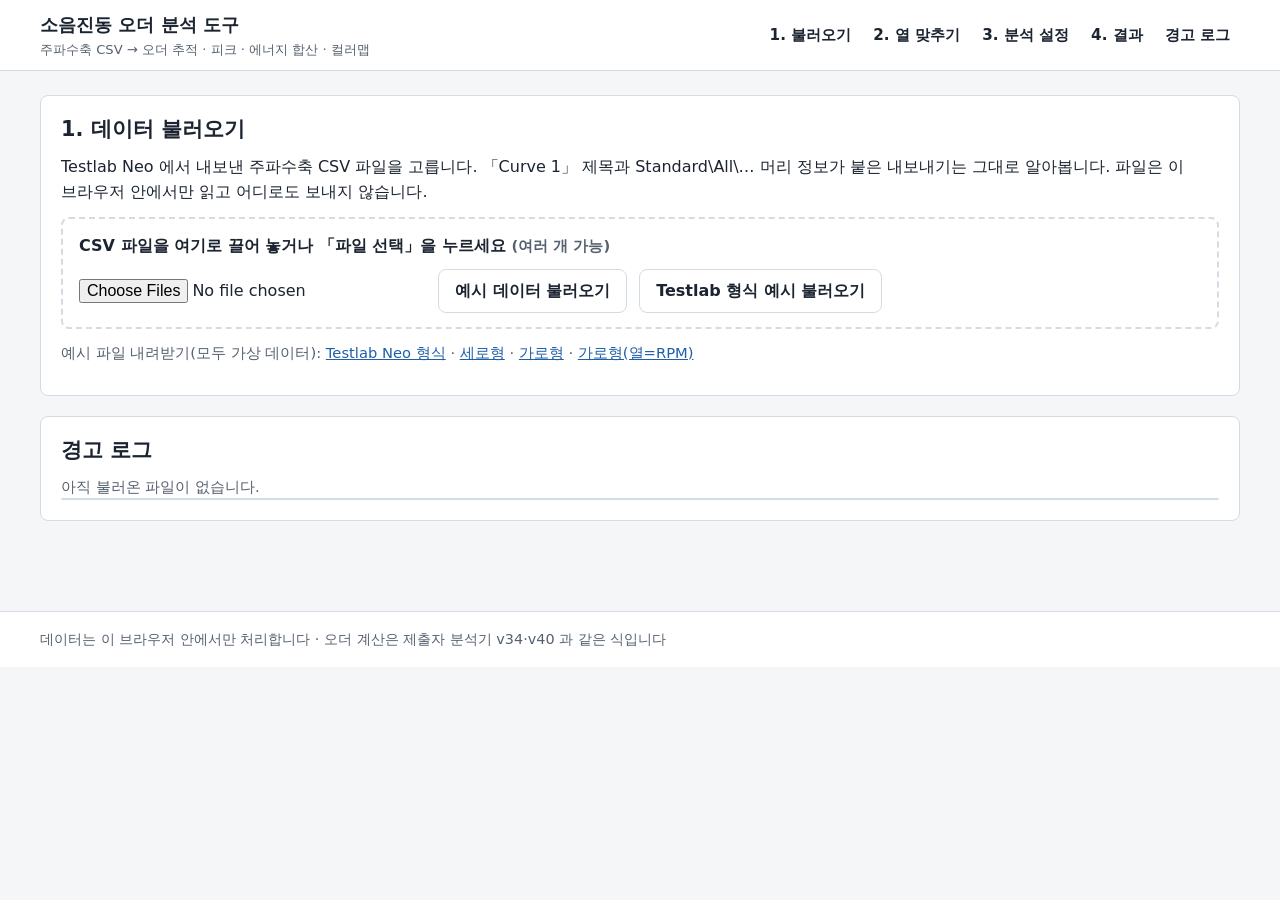
==== commit 92d58ffc: "4차 — 분석기 v40 기준 RPM 별 Overall·오더 기여도, 그래프 표시 옵션, XLSX 기여도 시트, 기획서 v0.5 - v34 → v40 비교: 계산 함수 29개는 글자" ====
--- a/index.html
+++ b/index.html
@@ -73,6 +73,7 @@
         </label>
       </div>
       <div id="mapFields" class="form-grid cols-3 map-fields"></div>
+      <div class="recog-signal" id="recogSignal" hidden aria-live="polite"><span class="lights" aria-hidden="true"><i class="green"></i><i class="yellow"></i><i class="red"></i></span><strong id="recogText"></strong><span class="note" id="recogDetail"></span></div>
       <h3 class="preview-title" id="previewTitle">미리 보기 (머리행부터 6줄)</h3>
       <div class="table-wrap"><table class="list preview" id="preview"></table></div>
       <div class="submit-bar">
@@ -123,6 +124,11 @@
         <label class="field"><span>대역 시작 (빈칸 = 처음부터)</span><input name="energyLo" inputmode="decimal"></label>
         <label class="field"><span>대역 끝 (빈칸 = 끝까지)</span><input name="energyHi" inputmode="decimal"></label>
         <p class="note span-all">피크 목록과 대역 에너지 합산은 제출자 분석기에는 없고 이 도구가 더한 것입니다. 값은 선형 진폭(소음은 Pa)입니다.</p>
+
+        <h3 class="span-all form-sub">Overall · 오더 기여도</h3>
+        <label class="field"><span>Overall 범위 시작 Hz (빈칸 = 처음부터)</span><input name="overallLo" inputmode="decimal"></label>
+        <label class="field"><span>Overall 범위 끝 Hz (빈칸 = 끝까지)</span><input name="overallHi" inputmode="decimal"></label>
+        <p class="note span-all">Overall 은 RPM 마다 이 범위 칸들의 제곱합의 제곱근(RSS)입니다. 오더 기여도(%) = 오더 에너지 ÷ Overall 에너지 × 100 이고, 에너지는 진폭의 제곱(칸들의 제곱합)입니다. dBA 로 볼 때는 A-가중한 에너지로 나눕니다. 기타 = 100 − 오더 기여도 합입니다.</p>
         <div class="submit-bar span-all">
           <label class="check-inline live-check"><input type="checkbox" id="liveCalc"> 설정을 바꾸면 바로 다시 계산</label>
           <span id="liveStatus" class="note live-status" role="status" aria-live="polite"></span>
@@ -143,16 +149,23 @@
           <button type="button" class="btn btn-primary" data-save="xlsx">XLSX 통합 문서</button>
           <button type="button" class="btn" data-save="track">오더 추적 CSV</button>
           <button type="button" class="btn" data-save="rss">오더 RSS 합산 CSV</button>
+          <button type="button" class="btn" data-save="contrib">기여도 분석 CSV</button>
           <button type="button" class="btn" data-save="ordermax">오더별 최대 CSV</button>
           <button type="button" class="btn" data-save="peaks">피크 목록 CSV</button>
           <button type="button" class="btn" data-save="energy">에너지 합산 CSV</button>
           <button type="button" class="btn" data-save="log">경고 로그 CSV</button>
         </div>
-        <p class="note">XLSX 는 제출자 분석기 v34 와 같은 시트(Settings · Order Analysis · Order RSS Sum)에 오더별 최대 · 피크 목록 · 에너지 합산 · 경고 로그 시트를 더한 한 파일입니다. CSV 는 표 하나씩, 엑셀에서 한글이 깨지지 않도록 UTF-8(BOM)으로 저장합니다. 모두 모든 채널·방향을 담습니다.</p>
-      </div>
-
-      <div class="card">
-        <h3>오더별 RPM-진폭 그래프</h3>
+        <p class="note">XLSX 는 제출자 분석기 v34·v40 과 같은 시트(Settings · Order Analysis · Order RSS Sum)에 기여도 분석 · 오더별 최대 · 피크 목록 · 에너지 합산 · 경고 로그 시트를 더한 한 파일입니다. CSV 는 표 하나씩, 엑셀에서 한글이 깨지지 않도록 UTF-8(BOM)으로 저장합니다. 모두 모든 채널·방향을 담습니다.</p>
+      </div>
+
+      <div class="card">
+        <h3>오더별 RPM-진폭 그래프 · Overall · 기여도</h3>
+        <div class="graph-options" role="group" aria-label="그래프 표시 옵션">
+          <strong class="graph-options-title">그래프 표시 옵션</strong>
+          <label class="check-inline"><input type="checkbox" id="showRss" checked> 오더 RSS 합산</label>
+          <label class="check-inline"><input type="checkbox" id="showOverall" checked> Overall</label>
+          <label class="check-inline"><input type="checkbox" id="showContrib" checked> 기여도 분석</label>
+        </div>
         <div class="form-grid cols-4 axis-range" id="lineRange">
           <label class="field"><span>RPM 최소</span><input id="lineXLo" type="number" step="any" placeholder="자동"></label>
           <label class="field"><span>RPM 최대</span><input id="lineXHi" type="number" step="any" placeholder="자동"></label>
@@ -166,7 +179,17 @@
         </div>
         <button type="button" class="resize-handle" id="lineResize" data-kind="line" aria-label="그래프 높이 조절 — 끌거나 위·아래 화살표, 두 번 누르면 기본 높이">↕ 끌어서 높이 조절 <span class="note" id="lineHText"></span></button>
         <div class="legend" id="lineLegend"></div>
-        <p class="note">속이 빈 빨간 점은 「불일치」(이론 주파수가 측정 범위 밖)입니다. 점선은 오더 RSS 합산입니다.</p>
+        <p class="note">속이 빈 빨간 점은 「불일치」(이론 주파수가 측정 범위 밖)입니다. 점선은 오더 RSS 합산, 굵은 회색 선은 Overall 입니다. 체크를 풀면 그래프에서만 숨기고 XLSX·CSV 에는 그대로 담습니다.</p>
+        <div id="contribBox" class="contrib-box">
+          <h3 class="mt">오더 기여도 (RPM 별, Overall 에너지 대비 %)</h3>
+          <p class="note" id="contribNote"></p>
+          <div class="chart-wrap" id="contribWrap">
+            <svg id="contribChart" class="chart" role="img" aria-label="RPM 별 오더 기여도 막대 그래프"></svg>
+            <div class="tip" id="contribTip" hidden></div>
+          </div>
+          <div class="legend" id="contribLegend"></div>
+          <div class="table-wrap"><table class="list" id="contribTable"></table></div>
+        </div>
         <details class="overlay-box">
           <summary>다른 채널도 겹쳐 보기</summary>
           <div id="overlayGroups" class="overlay-list"></div>
@@ -198,7 +221,8 @@
         </div>
         <button type="button" class="resize-handle" id="mapResize" data-kind="map" aria-label="컬러맵 높이 조절 — 끌거나 위·아래 화살표, 두 번 누르면 기본 높이">↕ 끌어서 높이 조절 <span class="note" id="mapHText"></span></button>
         <div class="scale" id="mapScale"></div>
-        <p class="note">마우스를 올리거나 눌러 보면 RPM·주파수·오더·진폭이 나오고, 오더 선 가까이에서는 그 오더의 검출 피크가 나옵니다. 흰 동그라미가 RPM 별 피크, 점선이 추적 오더입니다. 빈칸은 자동 범위입니다.</p>
+        <p class="map-max" id="mapMaxInfo"></p>
+        <p class="note">마우스를 올리거나 눌러 보면 RPM·주파수·오더·진폭이 나오고, 오더 선 가까이에서는 그 오더의 검출 피크가 나옵니다. 흰 동그라미가 RPM 별 피크, 점선이 추적 오더, 십자 표시가 보이는 범위의 최대값입니다. 오더 축에서는 정수 오더마다 옅은 세로선(추적 오더는 진하게)을 긋습니다. 빈칸은 자동 범위입니다.</p>
       </div>
 
       <div class="card">
@@ -217,7 +241,7 @@
   </main>
 
   <footer class="site-footer">
-    <div class="inner">데이터는 이 브라우저 안에서만 처리합니다 · 오더 계산은 제출자 분석기 v34 와 같은 식입니다</div>
+    <div class="inner">데이터는 이 브라우저 안에서만 처리합니다 · 오더 계산은 제출자 분석기 v34·v40 과 같은 식입니다</div>
   </footer>
 
   <div id="toast" class="toast" role="status" aria-live="polite" hidden></div>
--- a/css/style.css
+++ b/css/style.css
@@ -178,3 +178,19 @@
 @media (min-width: 901px) { .map-range.cols-3 { grid-template-rows: repeat(2, auto); grid-auto-flow: column; } }
 /* 좁은 화면에서도 최소·최대는 한 줄에 둘 (파일 끝에 둬야 위의 1열 규칙을 이깁니다 — §9.7) */
 @media (max-width: 560px) { .form-grid.axis-range, .form-grid.map-range { grid-template-columns: repeat(2, minmax(0, 1fr)); gap: 10px 12px; } }
+
+/* 2026-09-30 4차 — 그래프 표시 옵션, 기여도 막대, CSV 인식 신호등(v40), 컬러맵 최대값(v40) */
+.graph-options { display: flex; flex-wrap: wrap; align-items: center; gap: 0 18px; margin: 2px 0 6px; }
+.graph-options-title { font-size: .9rem; margin-right: 4px; }
+.contrib-box[hidden] { display: none; }
+.contrib-box h3.mt { margin-top: 18px; }
+.recog-signal { display: flex; flex-wrap: wrap; align-items: center; gap: 6px 12px; padding: 9px 12px; margin: 10px 0; border: 1px solid var(--line); border-radius: var(--radius); background: var(--bg); }
+.recog-signal[hidden] { display: none; }
+.recog-signal .lights { display: inline-flex; gap: 6px; }
+.recog-signal .lights i { width: 16px; height: 16px; border-radius: 50%; background: #c8d0d8; opacity: .35; }
+.recog-signal .lights i.green { background: #20a66a; }
+.recog-signal .lights i.yellow { background: #e4ad24; }
+.recog-signal .lights i.red { background: #d84b4b; }
+.recog-signal[data-level="green"] .lights i.green, .recog-signal[data-level="yellow"] .lights i.yellow, .recog-signal[data-level="red"] .lights i.red { opacity: 1; box-shadow: 0 0 0 2px #fff, 0 0 0 3px rgba(0,0,0,.25); }
+.map-max { font-weight: 700; margin: 6px 0 0; word-break: keep-all; overflow-wrap: break-word; }
+.map-max:empty { display: none; }
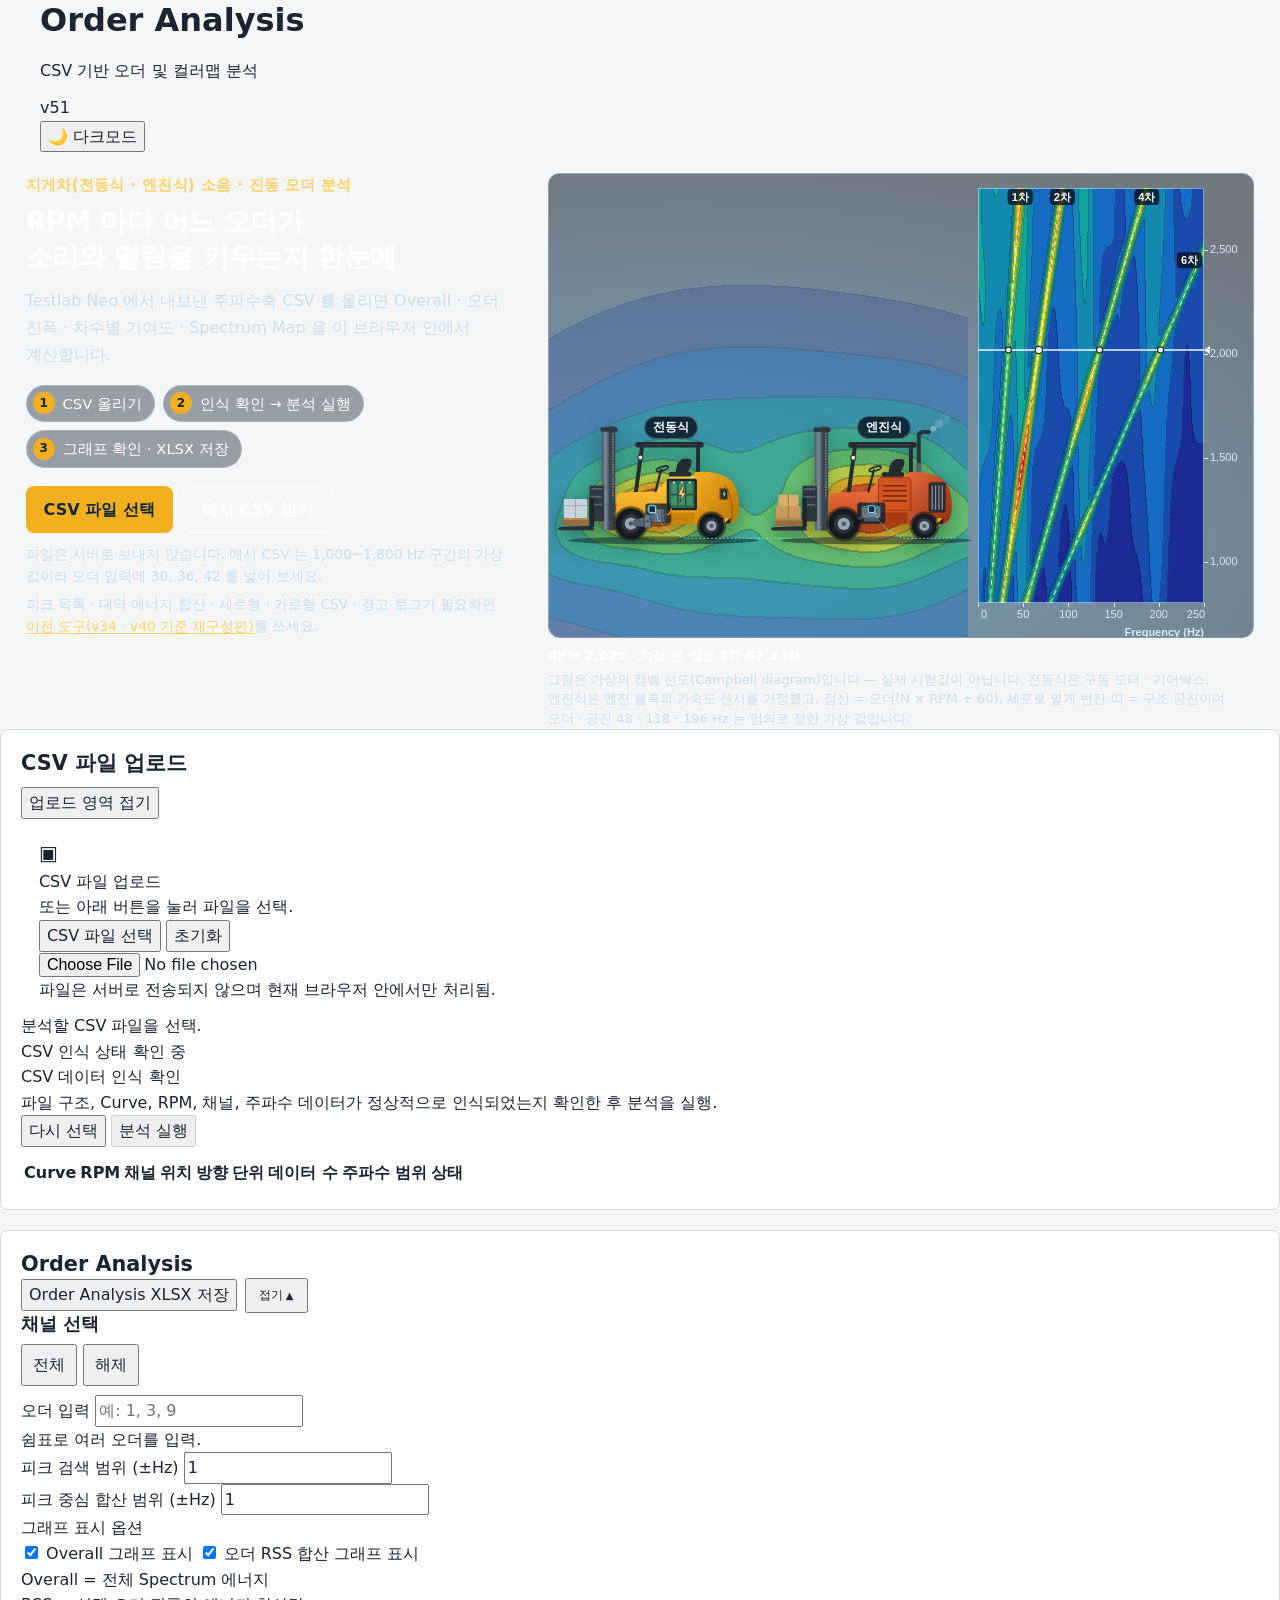
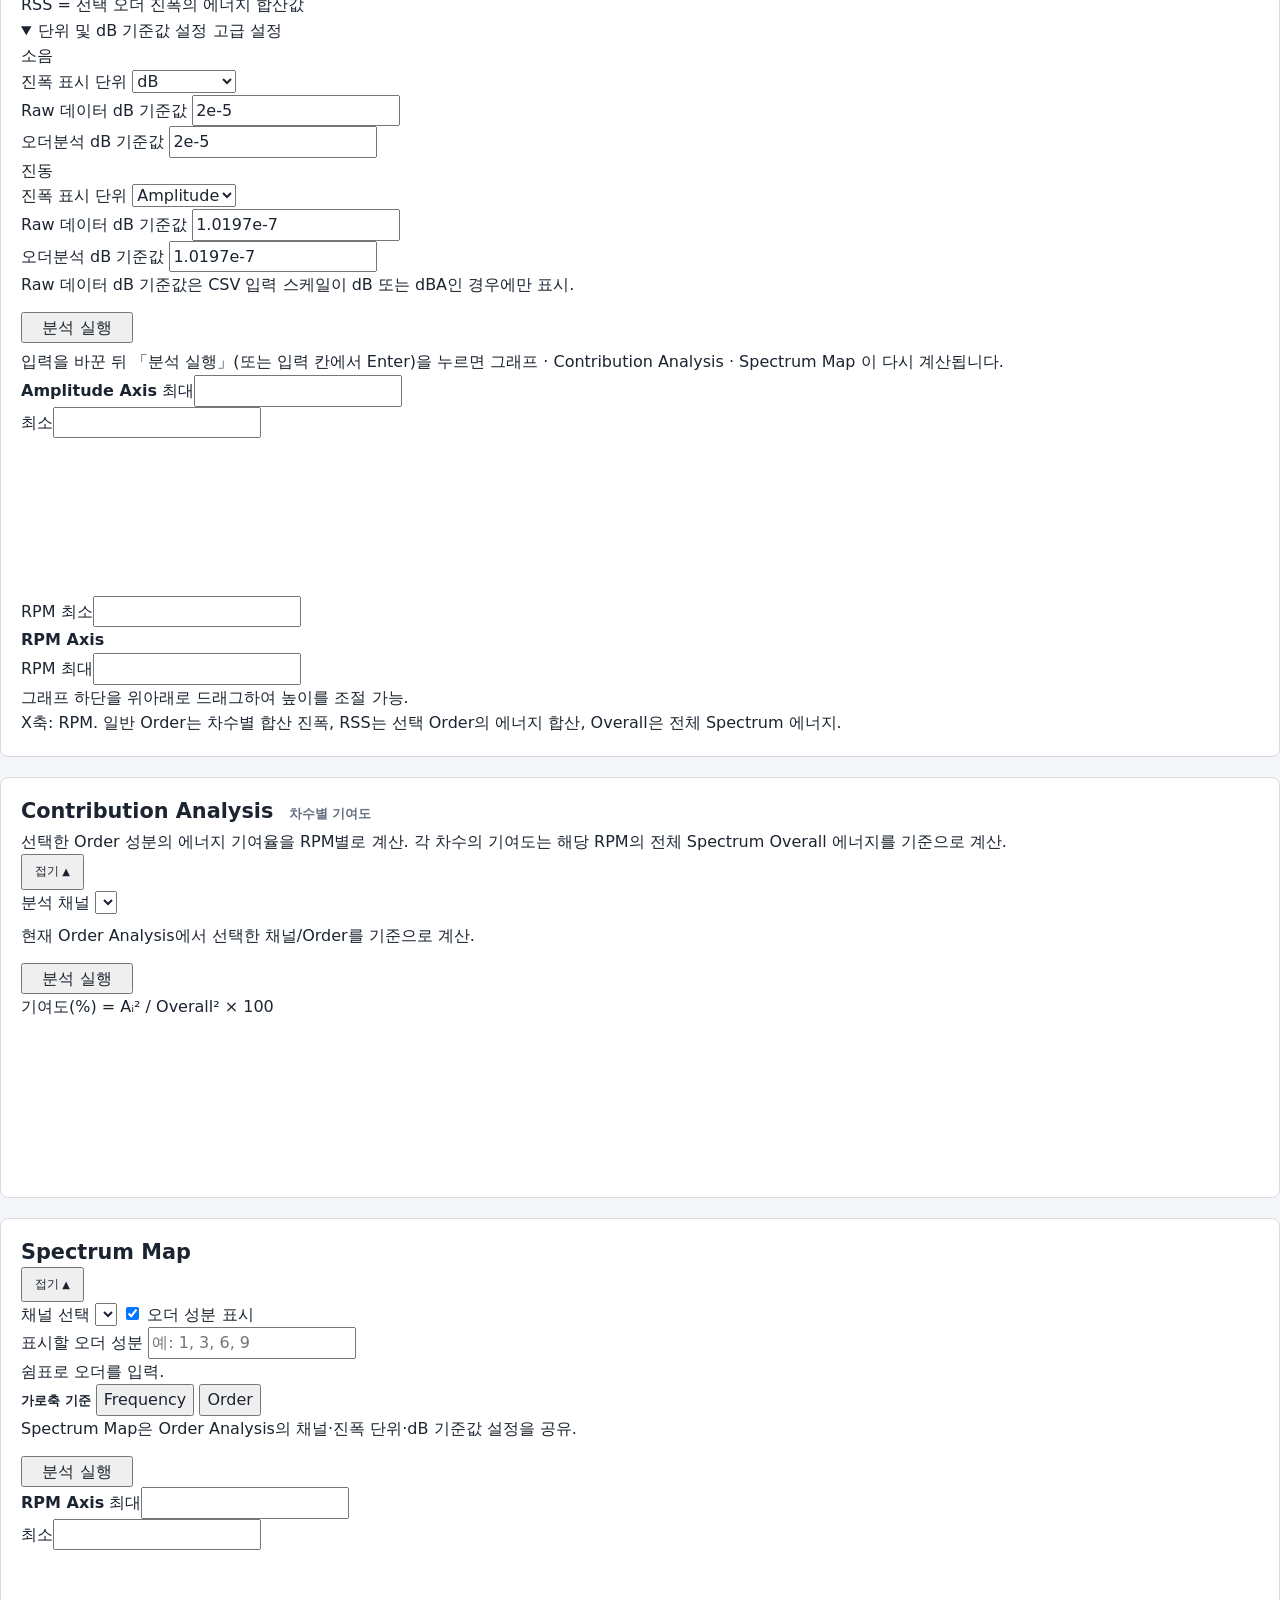
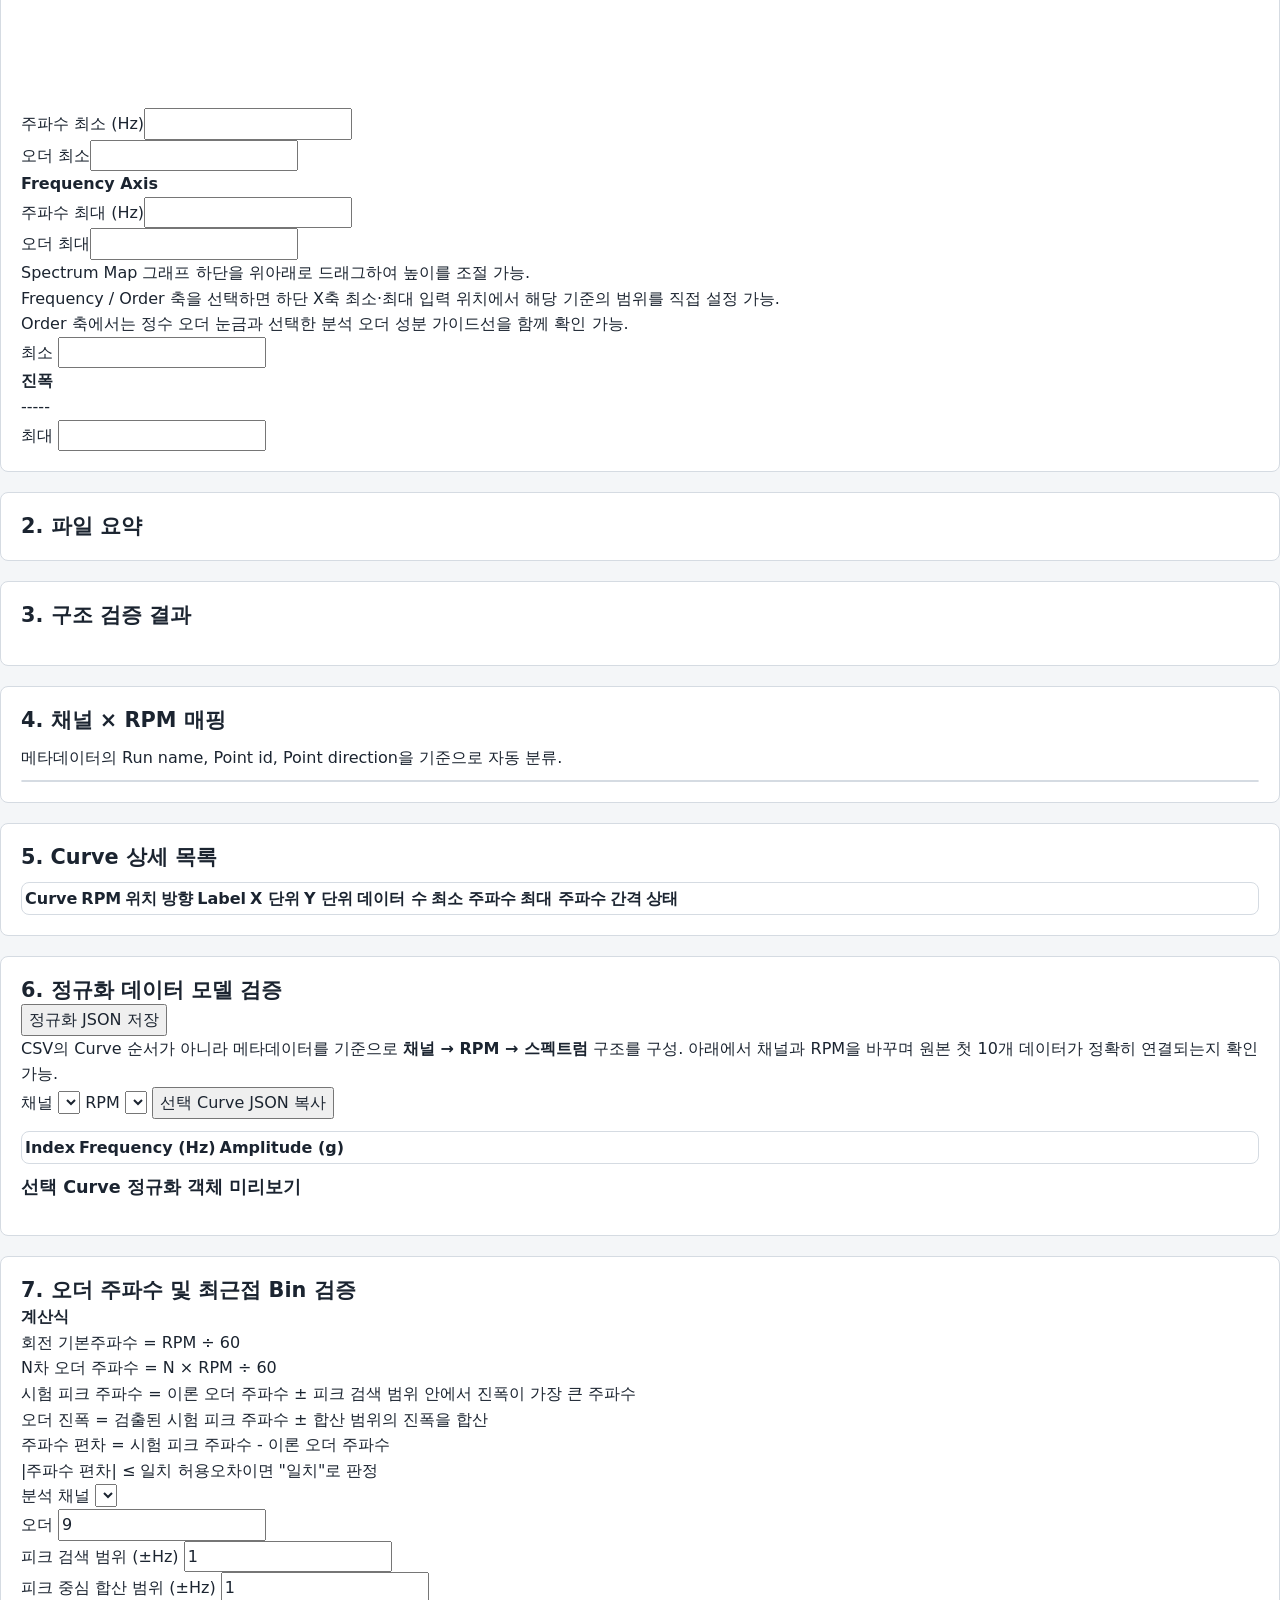
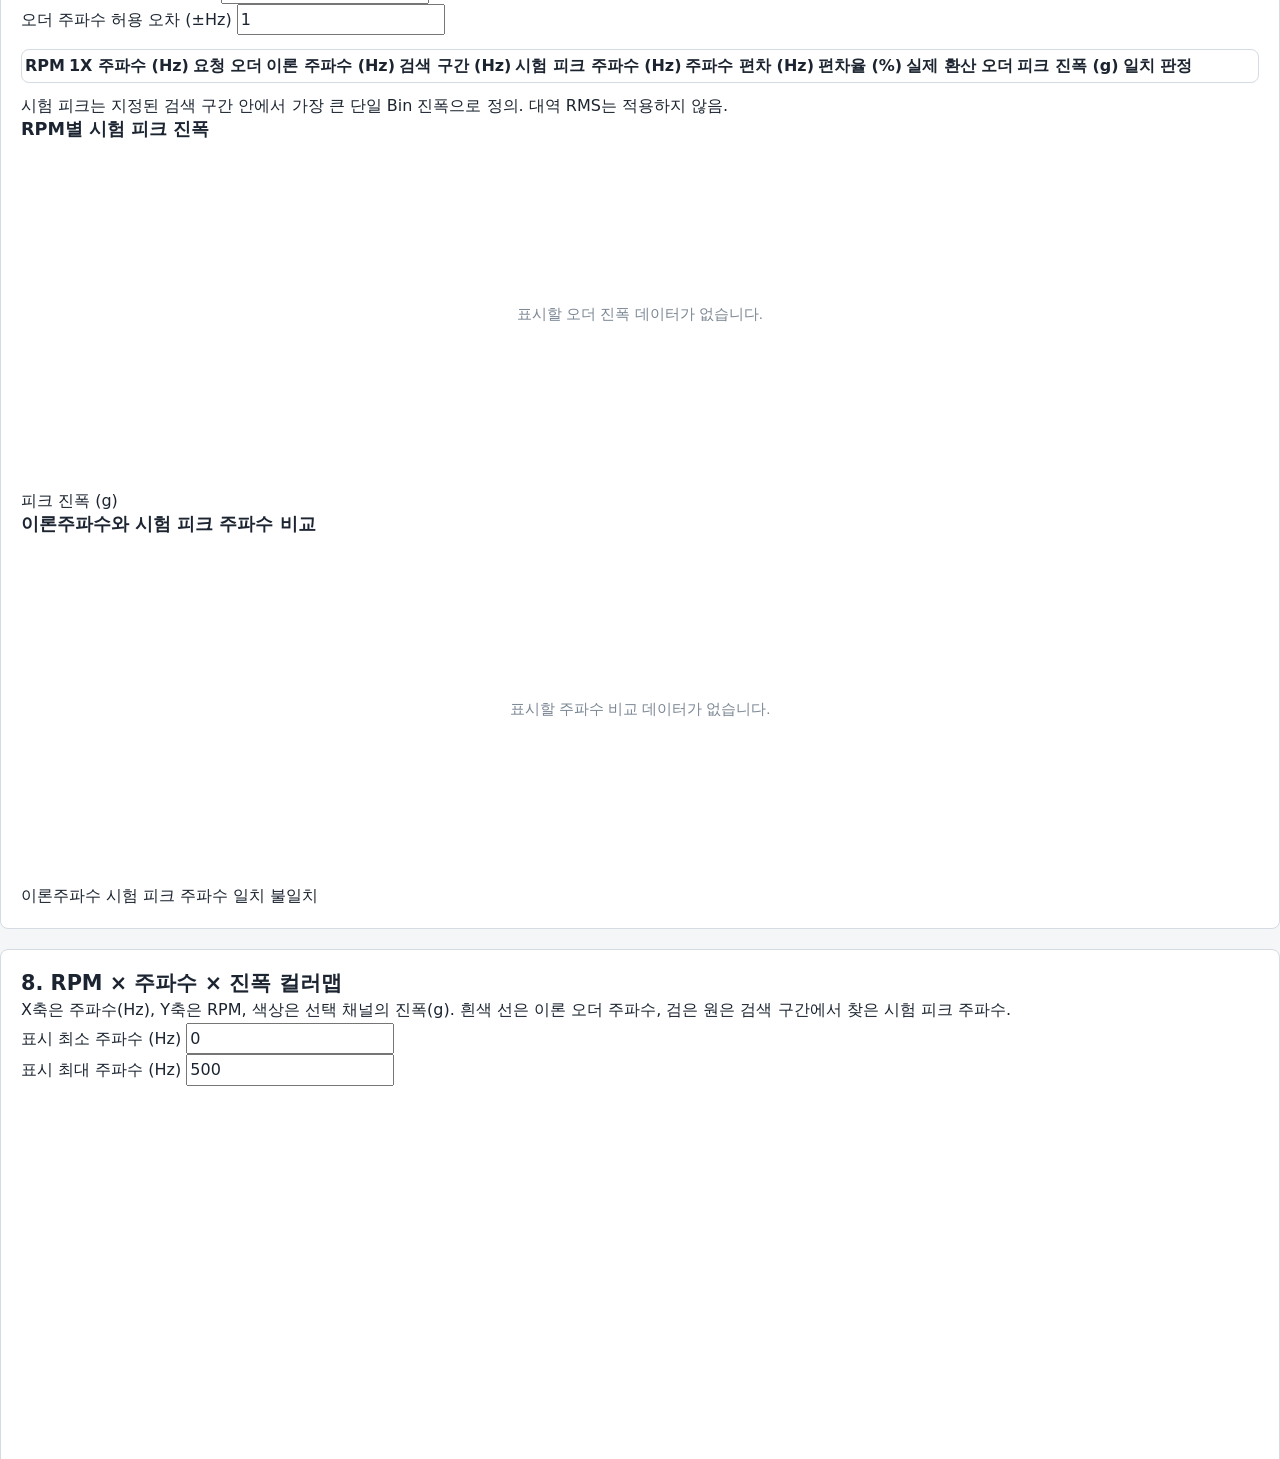
==== commit ba7c9785: "6차 — 첫 화면 그림 높이를 글 묶음에 맞춤 · 엔진식 지게차 추가 · 업로드 칸 절반 · Contribution Analysis 상시 표시 · 세 영역 접기 · 「분석 실행」 " ====
--- a/index.html
+++ b/index.html
@@ -1,255 +1,720 @@
-<!doctype html>
+<!DOCTYPE html>
 <html lang="ko">
 <head>
-  <meta charset="utf-8">
-  <meta name="viewport" content="width=device-width, initial-scale=1">
-  <title>소음진동 오더 분석 도구</title>
-  <meta name="description" content="Testlab Neo 에서 내보낸 주파수축 CSV를 올리면 오더 변환·오더 추적·피크 추출·에너지 합산, 오더별 RPM-진폭 그래프와 스펙트럼 컬러맵, 결과 XLSX·CSV·경고 로그 저장까지 브라우저 안에서 처리하는 도구">
-  <meta name="robots" content="noindex">
-  <link rel="stylesheet" href="css/style.css">
+  <meta charset="UTF-8" />
+  <meta name="viewport" content="width=device-width, initial-scale=1.0" />
+  <title>Order Analysis v51 - Overall · Order Contribution</title>
+  <meta name="description" content="지게차 소음·진동 CSV 오더 분석 — Overall · 오더 진폭 · 차수별 기여도 · Spectrum Map (data09-06 수강생 과제)" />
+  <link rel="icon" href="data:image/svg+xml,%3Csvg xmlns=%22http://www.w3.org/2000/svg%22 viewBox=%220 0 32 32%22%3E%3Crect width=%2232%22 height=%2232%22 rx=%226%22 fill=%22%230b2d4d%22/%3E%3Cpath d=%22M6 26 L12 6 M6 26 L20 6 M6 26 L28 12%22 stroke=%22%23f2b01e%22 stroke-width=%222.5%22 stroke-linecap=%22round%22/%3E%3Ccircle cx=%226%22 cy=%2226%22 r=%222.5%22 fill=%22%237fe3ff%22/%3E%3C/svg%3E" />
+  <link rel="stylesheet" href="css/style.css" />
+  <link rel="stylesheet" href="css/hero.css" />
+  <link rel="stylesheet" href="css/panels.css" />
 </head>
 <body>
-  <a class="skip" href="#main">본문으로 건너뛰기</a>
-  <header class="site-header">
-    <div class="inner header-inner">
-      <div class="brand">
-        <span class="brand-name">소음진동 오더 분석 도구</span>
-        <span class="brand-sub">주파수축 CSV → 오더 추적 · 피크 · 에너지 합산 · 컬러맵</span>
-      </div>
-      <nav class="nav" aria-label="바로 가기">
-        <a href="#step-import">1. 불러오기</a>
-        <a href="#step-map">2. 열 맞추기</a>
-        <a href="#step-settings">3. 분석 설정</a>
-        <a href="#step-results">4. 결과</a>
-        <a href="#step-log">경고 로그</a>
-      </nav>
+<header>
+  <div class="inner">
+    <div class="header-copy"><h1>Order Analysis</h1><p>CSV 기반 오더 및 컬러맵 분석</p><div id="analyzerVersion" class="analyzer-version"></div></div>
+    <button id="themeToggle" class="theme-toggle secondary" type="button" aria-label="다크모드 전환">🌙 다크모드</button>
+  </div>
+
+<section class="hero" id="hero" aria-labelledby="heroTitle">
+  <div class="hero-inner">
+    <div class="hero-copy">
+      <p class="hero-eyebrow">지게차(전동식 · 엔진식) 소음 · 진동 오더 분석</p>
+      <h2 id="heroTitle" class="hero-title">RPM 마다 어느 오더가 <br>소리와 떨림을 키우는지 한눈에</h2>
+      <p class="hero-lead">Testlab Neo 에서 내보낸 주파수축 CSV 를 올리면 Overall · 오더 진폭 · 차수별 기여도 · Spectrum Map 을 이 브라우저 안에서 계산합니다.</p>
+      <ol class="hero-steps">
+        <li><span class="hero-step-no">1</span><span>CSV 올리기</span></li>
+        <li><span class="hero-step-no">2</span><span>인식 확인 → 분석 실행</span></li>
+        <li><span class="hero-step-no">3</span><span>그래프 확인 · XLSX 저장</span></li>
+      </ol>
+      <div class="hero-actions">
+        <button id="heroPickCsv" class="hero-btn hero-btn-primary" type="button">CSV 파일 선택</button>
+        <a class="hero-btn hero-btn-ghost" href="samples/예시데이터_TestlabNeo형식.csv" download>예시 CSV 받기</a>
+      </div>
+      <p class="hero-note">파일은 서버로 보내지 않습니다. 예시 CSV 는 1,000~1,800 Hz 구간의 가상 값이라 오더 입력에 30, 36, 42 를 넣어 보세요.</p>
+      <p class="hero-note hero-classic">피크 목록 · 대역 에너지 합산 · 세로형 · 가로형 CSV · 경고 로그가 필요하면 <a href="classic/">이전 도구(v34 · v40 기준 재구성판)</a>를 쓰세요.</p>
     </div>
-  </header>
-
-  <div id="sampleBanner" class="sample-banner" hidden>지금 보이는 것은 <strong>예시 데이터</strong>(가상 값)입니다. 실제 시험 결과가 아닙니다.</div>
-
-  <main id="main" class="inner main" tabindex="-1">
-    <section id="step-import" class="card">
-      <h2>1. 데이터 불러오기</h2>
-      <p>Testlab Neo 에서 내보낸 주파수축 CSV 파일을 고릅니다. 「Curve 1」 제목과 Standard\All\… 머리 정보가 붙은 내보내기는 그대로 알아봅니다. 파일은 이 브라우저 안에서만 읽고 어디로도 보내지 않습니다.</p>
-      <div class="drop-zone" id="dropZone">
-        <p class="drop-title">CSV 파일을 여기로 끌어 놓거나 「파일 선택」을 누르세요 <span class="note">(여러 개 가능)</span></p>
-        <div class="import-row">
-          <label class="file-pick">
-            <span class="sr">CSV 파일 선택</span>
-            <input type="file" id="fileInput" accept=".csv,.txt,text/csv,text/plain" multiple>
+
+    <figure class="hero-figure">
+      <div id="heroVisual" class="hero-visual">
+        <canvas id="heroCanvas" role="img" aria-label="나란히 선 지게차 두 대(전동식: 좌석 아래 배터리, 앞 차축 옆 구동 모터 · 기어박스에 가속도 센서 / 엔진식: 배기관, 엔진 덮개 통풍구, 라디에이터 그릴, 엔진 블록에 가속도 센서)와 가상의 캠벨 선도. 가로축 주파수(Hz), 세로축 RPM, 1차·2차·4차·6차 오더 선과 공진 띠가 색 등고선으로 그려져 있고 RPM 커서가 위아래로 움직입니다."></canvas>
+        <div id="heroFleet" class="hero-fleet">
+        <svg id="heroForklift" class="hero-forklift" viewBox="0 0 720 250" aria-hidden="true" focusable="false">
+          <defs>
+            <linearGradient id="hfBody" x1="0" y1="0" x2="0" y2="1">
+              <stop offset="0" stop-color="#ffc94a"/><stop offset="1" stop-color="#e79b0c"/>
+            </linearGradient>
+            <linearGradient id="hfWeight" x1="0" y1="0" x2="1" y2="1">
+              <stop offset="0" stop-color="#f4b021"/><stop offset="1" stop-color="#b87306"/>
+            </linearGradient>
+            <linearGradient id="hfMast" x1="0" y1="0" x2="1" y2="0">
+              <stop offset="0" stop-color="#4b5866"/><stop offset=".5" stop-color="#7d8b99"/><stop offset="1" stop-color="#3b4652"/>
+            </linearGradient>
+            <radialGradient id="hfTire" cx=".5" cy=".5" r=".5">
+              <stop offset=".62" stop-color="#2b333c"/><stop offset=".63" stop-color="#1a2027"/><stop offset="1" stop-color="#11161b"/>
+            </radialGradient>
+            <pattern id="hfStripe" width="14" height="14" patternUnits="userSpaceOnUse" patternTransform="rotate(45)">
+              <rect width="14" height="14" fill="#f4b021"/><rect width="7" height="14" fill="#1d242c"/>
+            </pattern>
+            <linearGradient id="hfEngBody" x1="0" y1="0" x2="0" y2="1">
+              <stop offset="0" stop-color="#f47c48"/><stop offset="1" stop-color="#c8461a"/>
+            </linearGradient>
+            <linearGradient id="hfEngWeight" x1="0" y1="0" x2="1" y2="1">
+              <stop offset="0" stop-color="#e5683a"/><stop offset="1" stop-color="#94300f"/>
+            </linearGradient>
+          </defs>
+          <!-- ① 전동식 — 좌석 아래 배터리 · 앞 차축 옆 구동 모터 · 기어박스에 가속도 센서 -->
+          <g id="heroElectric">
+            <ellipse cx="190" cy="226" rx="170" ry="7" fill="#04101d" opacity=".45"/>
+            <g id="heroForkliftBody">
+              <!-- 마스트(뒤 레일) · 체인 -->
+              <rect x="92" y="22" width="12" height="186" rx="2" fill="#39434e"/>
+              <rect x="80" y="30" width="14" height="178" rx="2" fill="url(#hfMast)"/>
+              <rect x="78" y="24" width="30" height="8" rx="2" fill="#2e3740"/>
+              <line x1="100" y1="34" x2="100" y2="150" stroke="#9aa7b4" stroke-width="2" stroke-dasharray="3 2"/>
+              <!-- 캐리지 · 백레스트 -->
+              <rect x="58" y="128" width="26" height="64" rx="2" fill="#2e3740"/>
+              <g stroke="#56636f" stroke-width="3">
+                <line x1="61" y1="134" x2="81" y2="134"/><line x1="61" y1="148" x2="81" y2="148"/><line x1="61" y1="162" x2="81" y2="162"/>
+              </g>
+              <!-- 포크 -->
+              <path d="M58 150 h8 v52 h-8 z" fill="#1f262e"/>
+              <path d="M6 202 L64 200 L66 208 L6 208 Q2 208 2 205 Q2 202 6 202 Z" fill="#26303a"/>
+              <!-- 팔레트 짐 -->
+              <g>
+                <rect x="10" y="190" width="46" height="10" rx="1.5" fill="#9c6b3c"/>
+                <rect x="10" y="186" width="46" height="4" fill="#b98550"/>
+                <rect x="12" y="152" width="42" height="34" rx="2" fill="#c7d3de"/>
+                <path d="M12 164 h42 M33 152 v34" stroke="#93a3b3" stroke-width="1.5"/>
+              </g>
+              <!-- 오버헤드 가드 -->
+              <path d="M140 146 L152 58" stroke="#232b33" stroke-width="7" stroke-linecap="round"/>
+              <path d="M252 118 L252 58" stroke="#232b33" stroke-width="7" stroke-linecap="round"/>
+              <rect x="140" y="50" width="122" height="10" rx="4" fill="#232b33"/>
+              <path d="M156 55 h96" stroke="#3a4550" stroke-width="2"/>
+              <circle cx="149" cy="78" r="4.5" fill="#fff4c2" stroke="#232b33" stroke-width="2"/>
+              <!-- 차체 -->
+              <path d="M106 196 L106 150 Q106 142 114 141 L176 138 L200 114 Q204 110 210 110 L262 110 L262 196 Z" fill="url(#hfBody)"/>
+              <path d="M106 176 L262 176 L262 196 L106 196 Z" fill="#c98309"/>
+              <!-- 카운터웨이트 -->
+              <path d="M246 104 Q300 100 318 128 Q328 150 324 178 Q322 196 300 198 L246 198 Z" fill="url(#hfWeight)"/>
+              <path d="M300 128 Q316 150 312 190" stroke="#8a5705" stroke-width="3" fill="none" opacity=".55"/>
+              <rect x="258" y="186" width="52" height="10" rx="2" fill="url(#hfStripe)"/>
+              <!-- 충전구(전동식 — 배기관 없음) -->
+              <rect x="290" y="132" width="16" height="22" rx="3" fill="#8a5705"/>
+              <rect x="292.5" y="134.5" width="11" height="17" rx="2" fill="#232b33"/>
+              <path d="M299.5 137 L295.5 144 L298.4 144 L297 150 L301.8 142.4 L298.9 142.4 Z" fill="#7fe3ff"/>
+              <!-- 좌석 · 핸들 -->
+              <path d="M212 110 Q212 84 226 80 L236 80 Q242 82 240 90 L232 110 Z" fill="#232b33"/>
+              <rect x="200" y="104" width="40" height="8" rx="3" fill="#232b33"/>
+              <path d="M176 138 L186 100" stroke="#232b33" stroke-width="4" stroke-linecap="round"/>
+              <ellipse cx="188" cy="98" rx="11" ry="3.5" fill="none" stroke="#232b33" stroke-width="3" transform="rotate(-18 188 98)"/>
+              <!-- 좌석 아래 배터리 칸(덮개를 걷어 낸 모습) -->
+              <rect x="196" y="116" width="54" height="56" rx="3" fill="#1b242d"/>
+              <rect x="200" y="120" width="46" height="48" rx="2" fill="#2d6a4f"/>
+              <g fill="#3f8f6a" stroke="#1b4332" stroke-width="1">
+                <rect x="202.5" y="123" width="13" height="20" rx="1.5"/><rect x="216.5" y="123" width="13" height="20" rx="1.5"/><rect x="230.5" y="123" width="13" height="20" rx="1.5"/>
+                <rect x="202.5" y="145" width="13" height="20" rx="1.5"/><rect x="216.5" y="145" width="13" height="20" rx="1.5"/><rect x="230.5" y="145" width="13" height="20" rx="1.5"/>
+              </g>
+              <g fill="#cfe9dc"><rect x="207" y="121" width="4" height="3"/><rect x="221" y="121" width="4" height="3"/><rect x="235" y="121" width="4" height="3"/></g>
+              <path d="M224 129 L216 145 L222.5 145 L219.5 158 L230.5 140.5 L224 140.5 L227.5 129 Z" fill="#ffd166" stroke="#1b242d" stroke-width="1.2" stroke-linejoin="round"/>
+              <!-- 모터실 — 앞(구동) 차축 옆 -->
+              <rect x="158" y="160" width="46" height="36" rx="4" fill="#1b242d" opacity=".85"/>
+              <!-- 배터리 → 구동 모터 전원 케이블 -->
+              <path d="M204 170 C 204 178, 200 180, 196 180" stroke="#f77f00" stroke-width="3.2" fill="none" stroke-linecap="round"/>
+              <!-- 바퀴 -->
+              <circle cx="132" cy="196" r="31" fill="#10161c" opacity=".55"/>
+              <circle cx="132" cy="196" r="27" fill="url(#hfTire)"/>
+              <circle cx="132" cy="196" r="11" fill="#9aa6b2"/><circle cx="132" cy="196" r="4" fill="#4b5866"/>
+              <circle cx="276" cy="200" r="26" fill="#10161c" opacity=".55"/>
+              <circle cx="276" cy="200" r="22" fill="url(#hfTire)"/>
+              <circle cx="276" cy="200" r="9" fill="#9aa6b2"/><circle cx="276" cy="200" r="3.5" fill="#4b5866"/>
+              <!-- 감속 기어박스(차축 허브 ↔ 모터) · 구동 모터 -->
+              <path d="M136 190 L160 184 L160 202 L136 200 Z" fill="#56636f"/>
+              <rect x="156" y="180" width="12" height="24" rx="3" fill="#6b7885" stroke="#2e3740" stroke-width="1.2"/>
+              <rect x="166" y="170" width="30" height="24" rx="6" fill="url(#hfMast)" stroke="#2e3740" stroke-width="1.2"/>
+              <g stroke="#2e3740" stroke-width="1.4" opacity=".8">
+                <line x1="172" y1="172" x2="172" y2="192"/><line x1="177" y1="172" x2="177" y2="192"/><line x1="182" y1="172" x2="182" y2="192"/><line x1="187" y1="172" x2="187" y2="192"/><line x1="192" y1="172" x2="192" y2="192"/>
+              </g>
+              <circle cx="162" cy="192" r="2" fill="#2e3740"/>
+            </g>
+            <!-- 가속도 센서(구동 모터 · 기어박스) · 물결 · 케이블(그래프로) -->
+            <path d="M176 176 C 184 200, 200 214, 232 222 L 712 222" stroke="#7fe3ff" stroke-width="1.6" fill="none" stroke-dasharray="4 3" opacity=".9"/>
+            <circle class="hero-ripple" cx="170" cy="170" r="8" fill="none" stroke="#7fe3ff" stroke-width="1.5" opacity=".5"/>
+            <circle class="hero-ripple" cx="170" cy="170" r="14" fill="none" stroke="#7fe3ff" stroke-width="1.5" opacity=".3"/>
+            <circle class="hero-ripple" cx="170" cy="170" r="20" fill="none" stroke="#7fe3ff" stroke-width="1.5" opacity=".15"/>
+            <rect id="heroSensor" x="164" y="164" width="12" height="12" rx="2.5" fill="#0d2a44" stroke="#7fe3ff" stroke-width="2"/>
+          </g>
+          <!-- ② 엔진식(디젤 · LPG) — 배기관 · 엔진 덮개 통풍구 · 카운터웨이트 라디에이터 그릴, 엔진 블록에 가속도 센서 -->
+          <g id="heroEngine" transform="translate(380 0)">
+            <ellipse cx="190" cy="226" rx="170" ry="7" fill="#04101d" opacity=".45"/>
+            <g id="heroEngineBody">
+              <!-- 마스트 · 체인 · 캐리지 · 포크 -->
+              <rect x="92" y="22" width="12" height="186" rx="2" fill="#39434e"/>
+              <rect x="80" y="30" width="14" height="178" rx="2" fill="url(#hfMast)"/>
+              <rect x="78" y="24" width="30" height="8" rx="2" fill="#2e3740"/>
+              <line x1="100" y1="34" x2="100" y2="150" stroke="#9aa7b4" stroke-width="2" stroke-dasharray="3 2"/>
+              <rect x="58" y="128" width="26" height="64" rx="2" fill="#2e3740"/>
+              <g stroke="#56636f" stroke-width="3">
+                <line x1="61" y1="134" x2="81" y2="134"/><line x1="61" y1="148" x2="81" y2="148"/><line x1="61" y1="162" x2="81" y2="162"/>
+              </g>
+              <path d="M58 150 h8 v52 h-8 z" fill="#1f262e"/>
+              <path d="M6 202 L64 200 L66 208 L6 208 Q2 208 2 205 Q2 202 6 202 Z" fill="#26303a"/>
+              <!-- 팔레트 짐(종이 상자 두 개) -->
+              <g>
+                <rect x="10" y="190" width="46" height="10" rx="1.5" fill="#9c6b3c"/>
+                <rect x="10" y="186" width="46" height="4" fill="#b98550"/>
+                <rect x="11" y="164" width="44" height="22" rx="1.5" fill="#c99a5b"/>
+                <rect x="15" y="144" width="36" height="20" rx="1.5" fill="#d8ad6e"/>
+                <path d="M33 144 v20 M33 164 v22" stroke="#a87a3f" stroke-width="2"/>
+              </g>
+              <!-- 배기관(엔진식) — 오버헤드 가드 뒤 기둥 옆으로 올라감 -->
+              <path d="M266 118 L266 40 Q266 32 274 32 L284 32" stroke="#2b333c" stroke-width="7" fill="none" stroke-linecap="round" stroke-linejoin="round"/>
+              <path d="M266 108 L266 92" stroke="#56636f" stroke-width="9" stroke-linecap="round"/>
+              <!-- 오버헤드 가드 -->
+              <path d="M140 146 L152 58" stroke="#232b33" stroke-width="7" stroke-linecap="round"/>
+              <path d="M252 118 L252 58" stroke="#232b33" stroke-width="7" stroke-linecap="round"/>
+              <rect x="140" y="50" width="122" height="10" rx="4" fill="#232b33"/>
+              <path d="M156 55 h96" stroke="#3a4550" stroke-width="2"/>
+              <circle cx="149" cy="78" r="4.5" fill="#fff4c2" stroke="#232b33" stroke-width="2"/>
+              <!-- 차체 -->
+              <path d="M106 196 L106 150 Q106 142 114 141 L176 138 L200 114 Q204 110 210 110 L262 110 L262 196 Z" fill="url(#hfEngBody)"/>
+              <path d="M106 176 L262 176 L262 196 L106 196 Z" fill="#a8380f"/>
+              <!-- 카운터웨이트 · 라디에이터 그릴 -->
+              <path d="M246 104 Q300 100 318 128 Q328 150 324 178 Q322 196 300 198 L246 198 Z" fill="url(#hfEngWeight)"/>
+              <rect x="258" y="186" width="52" height="10" rx="2" fill="url(#hfStripe)"/>
+              <rect x="284" y="122" width="30" height="54" rx="4" fill="#2a2f35" stroke="#74290c" stroke-width="1.5"/>
+              <g stroke="#8a97a3" stroke-width="2.2" stroke-linecap="round">
+                <line x1="290" y1="128" x2="290" y2="170"/><line x1="296" y1="128" x2="296" y2="170"/><line x1="302" y1="128" x2="302" y2="170"/><line x1="308" y1="128" x2="308" y2="170"/>
+              </g>
+              <!-- 엔진 덮개(좌석 아래) · 통풍구 -->
+              <path d="M194 172 L194 120 Q194 113 201 113 L246 113 Q252 113 252 120 L252 172 Z" fill="#d4521f" stroke="#8f330d" stroke-width="1.5"/>
+              <g stroke="#7a2a0a" stroke-width="3" stroke-linecap="round">
+                <line x1="203" y1="128" x2="243" y2="128"/><line x1="203" y1="137" x2="243" y2="137"/><line x1="203" y1="146" x2="243" y2="146"/><line x1="203" y1="155" x2="243" y2="155"/>
+              </g>
+              <!-- 좌석 · 핸들 -->
+              <path d="M212 110 Q212 84 226 80 L236 80 Q242 82 240 90 L232 110 Z" fill="#232b33"/>
+              <rect x="200" y="104" width="40" height="8" rx="3" fill="#232b33"/>
+              <path d="M176 138 L186 100" stroke="#232b33" stroke-width="4" stroke-linecap="round"/>
+              <ellipse cx="188" cy="98" rx="11" ry="3.5" fill="none" stroke="#232b33" stroke-width="3" transform="rotate(-18 188 98)"/>
+              <!-- 엔진실 아래 — 엔진 블록 · 오일 팬 · 구동축 -->
+              <rect x="156" y="158" width="50" height="38" rx="4" fill="#1b242d" opacity=".9"/>
+              <path d="M136 192 L162 186" stroke="#56636f" stroke-width="5" stroke-linecap="round"/>
+              <rect x="164" y="164" width="34" height="22" rx="3" fill="#6b7885" stroke="#2e3740" stroke-width="1.2"/>
+              <g stroke="#2e3740" stroke-width="1.4" opacity=".85">
+                <line x1="168" y1="167" x2="194" y2="167"/><line x1="168" y1="171" x2="194" y2="171"/><line x1="168" y1="175" x2="194" y2="175"/>
+              </g>
+              <rect x="168" y="186" width="26" height="6" rx="2" fill="#4b5866"/>
+              <!-- 바퀴 -->
+              <circle cx="132" cy="196" r="31" fill="#10161c" opacity=".55"/>
+              <circle cx="132" cy="196" r="27" fill="url(#hfTire)"/>
+              <circle cx="132" cy="196" r="11" fill="#9aa6b2"/><circle cx="132" cy="196" r="4" fill="#4b5866"/>
+              <circle cx="276" cy="200" r="26" fill="#10161c" opacity=".55"/>
+              <circle cx="276" cy="200" r="22" fill="url(#hfTire)"/>
+              <circle cx="276" cy="200" r="9" fill="#9aa6b2"/><circle cx="276" cy="200" r="3.5" fill="#4b5866"/>
+            </g>
+            <!-- 배기 연기 -->
+            <circle class="hero-smoke" cx="292" cy="28" r="5" fill="#d7dee5" opacity=".45"/>
+            <circle class="hero-smoke" cx="302" cy="20" r="7" fill="#d7dee5" opacity=".3"/>
+            <circle class="hero-smoke" cx="314" cy="11" r="9" fill="#d7dee5" opacity=".18"/>
+            <!-- 가속도 센서(엔진 블록) · 물결 · 케이블 -->
+            <path d="M188 176 C 196 196, 214 214, 240 222 L 332 222" stroke="#7fe3ff" stroke-width="1.6" fill="none" stroke-dasharray="4 3" opacity=".9"/>
+            <circle class="hero-ripple" cx="182" cy="170" r="8" fill="none" stroke="#7fe3ff" stroke-width="1.5" opacity=".5"/>
+            <circle class="hero-ripple" cx="182" cy="170" r="14" fill="none" stroke="#7fe3ff" stroke-width="1.5" opacity=".3"/>
+            <circle class="hero-ripple" cx="182" cy="170" r="20" fill="none" stroke="#7fe3ff" stroke-width="1.5" opacity=".15"/>
+            <rect id="heroSensorEngine" x="176" y="164" width="12" height="12" rx="2.5" fill="#0d2a44" stroke="#7fe3ff" stroke-width="2"/>
+          </g>
+        </svg>
+          <span class="hero-fleet-label hero-fleet-label-electric">전동식</span>
+          <span class="hero-fleet-label hero-fleet-label-engine">엔진식</span>
+        </div>
+      </div>
+      <figcaption class="hero-caption">
+        <span id="heroReadout" class="hero-readout" aria-live="off">RPM 2,350</span>
+        <span class="hero-caption-note">그림은 가상의 캠벨 선도(Campbell diagram)입니다 — 실제 시험값이 아닙니다. 전동식은 구동 모터 · 기어박스, 엔진식은 엔진 블록의 가속도 센서를 가정했고, 점선 = 오더(N × RPM ÷ 60), 세로로 옅게 번진 띠 = 구조 공진이며 오더 · 공진 48 · 118 · 196 Hz 는 임의로 정한 가상 값입니다.</span>
+      </figcaption>
+    </figure>
+  </div>
+</section>
+</header>
+
+<main>
+  <section class="card csv-upload-card" id="csvUploadSection">
+    <div class="section-header">
+      <h2>CSV 파일 업로드</h2>
+      <span id="csvCollapsedSummary" class="csv-collapsed-summary"></span>
+      <button id="csvUploadToggle" class="secondary csv-upload-toggle" type="button" aria-expanded="true">업로드 영역 접기</button>
+    </div>
+    <div id="dropZone" class="upload-zone" tabindex="0" role="button" aria-label="CSV 파일 선택">
+      <div class="upload-icon">▣</div>
+      <div class="upload-title">CSV 파일 업로드</div>
+      <div class="upload-help">또는 아래 버튼을 눌러 파일을 선택.</div>
+      <div>
+        <button id="selectButton" class="primary" type="button">CSV 파일 선택</button>
+        <button id="resetButton" class="secondary hidden" type="button">초기화</button>
+      </div>
+      <input id="fileInput" type="file" accept=".csv,text/csv" />
+      <div class="privacy-note">파일은 서버로 전송되지 않으며 현재 브라우저 안에서만 처리됨.</div>
+    </div>
+    <div id="status" class="status-line">분석할 CSV 파일을 선택.</div>
+    <div id="csvPreview" class="csv-preview-card hidden">
+      <div id="csvRecognitionSignal" class="csv-recognition-signal" aria-live="polite">
+        <div class="csv-signal-lights" aria-hidden="true">
+          <span id="csvSignalGreen" class="csv-signal-light green"></span>
+          <span id="csvSignalYellow" class="csv-signal-light yellow"></span>
+          <span id="csvSignalRed" class="csv-signal-light red"></span>
+        </div>
+        <span id="csvSignalText" class="csv-signal-text">CSV 인식 상태 확인 중</span>
+        <span id="csvSignalDetail" class="csv-signal-detail"></span>
+      </div>
+      <div class="csv-preview-header">
+        <div>
+          <div class="csv-preview-title">CSV 데이터 인식 확인</div>
+          <div class="small">파일 구조, Curve, RPM, 채널, 주파수 데이터가 정상적으로 인식되었는지 확인한 후 분석을 실행.</div>
+        </div>
+        <div class="csv-preview-actions">
+          <button id="cancelCsvPreview" class="secondary" type="button">다시 선택</button>
+          <button id="confirmCsvAnalysis" class="primary" type="button" disabled>분석 실행</button>
+        </div>
+      </div>
+      <div id="csvPreviewFileName" class="csv-preview-file-name"></div>
+      <div id="csvPreviewSummary" class="csv-preview-summary"></div>
+      <div id="csvPreviewChecks"></div>
+      <div class="csv-preview-table" style="margin-top:10px">
+        <table><thead><tr><th>Curve</th><th>RPM</th><th>채널</th><th>위치</th><th>방향</th><th>단위</th><th>데이터 수</th><th>주파수 범위</th><th>상태</th></tr></thead><tbody id="csvPreviewBody"></tbody></table>
+      </div>
+      <div id="csvPreviewNote" class="csv-preview-note small"></div>
+    </div>
+    
+  </section>
+
+  <div id="resultArea" class="hidden">
+    <section class="card collapsible-card" id="focusedAnalysis">
+      <div class="toolbar">
+        <h2 style="margin:0">Order Analysis</h2>
+        <div class="card-head-actions">
+          <button id="downloadOrderAnalysisXlsx" class="primary" type="button">Order Analysis XLSX 저장</button>
+          <button id="orderAnalysisToggle" class="secondary section-toggle" type="button" aria-expanded="true" aria-controls="orderAnalysisBody" aria-label="Order Analysis 접기">접기</button>
+        </div>
+      </div>
+      <div id="orderAnalysisBody" class="collapsible-body">
+      <div class="analysis-layout">
+        <aside class="selection-panel">
+          <h3>채널 선택</h3>
+          <div style="display:flex;gap:6px;margin-bottom:9px">
+            <button id="selectAllChannels" class="secondary" type="button" style="margin:0;padding:6px 10px">전체</button>
+            <button id="clearChannels" class="secondary" type="button" style="margin:0;padding:6px 10px">해제</button>
+          </div>
+          <div id="multiChannelGrid" class="channel-grid"></div>
+
+          <div class="order-parameter-grid">
+            <div class="order-parameter-item order-input-wide">
+              <label class="field-label" for="multiOrderInput">오더 입력</label>
+              <input id="multiOrderInput" class="analysis-input" type="text" value="" placeholder="예: 1, 3, 9" />
+              <div class="small">쉼표로 여러 오더를 입력.</div>
+            </div>
+            <div class="order-parameter-item">
+              <label class="field-label" for="multiSearchWidth">피크 검색 범위 (±Hz)</label>
+              <input id="multiSearchWidth" class="analysis-input" type="number" value="1" min="0" step="1" />
+            </div>
+            <div class="order-parameter-item">
+              <label class="field-label" for="multiSumWidth">피크 중심 합산 범위 (±Hz)</label>
+              <input id="multiSumWidth" class="analysis-input" type="number" value="1" min="0" step="1" />
+            </div>
+            <div class="order-parameter-item">
+              <label class="field-label">그래프 표시 옵션</label>
+              <div class="graph-display-options">
+                <label class="graph-display-option overall-option">
+                  <input id="showOverall" type="checkbox" checked />
+                  <span>Overall 그래프 표시</span>
+                </label>
+                <label class="graph-display-option rss-option">
+                  <input id="showRssSum" type="checkbox" checked />
+                  <span>오더 RSS 합산 그래프 표시</span>
+                </label>
+              </div>
+              <div class="graph-display-note">
+                <span>Overall = 전체 Spectrum 에너지</span>
+		</div>
+		<div class="graph-display-note">
+                <span>RSS = 선택 오더 진폭의 에너지 합산값</span>
+               </div>
+          </div>
+</div>
+          <details class="advanced-settings" open>
+            <summary>단위 및 dB 기준값 설정 <span>고급 설정</span></summary>
+            <div class="dual-unit-settings">
+            <section class="unit-type-panel noise">
+              <div class="unit-type-title">소음</div>
+              <label class="field-label" for="noiseAmplitudeMode">진폭 표시 단위</label>
+              <select id="noiseAmplitudeMode" class="analysis-input">
+                <option value="linear">Amplitude</option>
+                <option value="db" selected>dB</option>
+                <option value="dba">dBA</option>
+              </select>
+              <div id="noiseInputDbReferencePanel">
+                <label class="field-label" for="noiseSourceDbReference">Raw 데이터 dB 기준값</label>
+                <input id="noiseSourceDbReference" class="analysis-input" title="CSV의 dB 입력값을 선형 Amplitude로 역변환할 때 사용하는 기준 진폭" type="number" value="2e-5" min="1e-30" step="any" />
+              </div>
+              <label class="field-label" for="noiseOrderDbReference">오더분석 dB 기준값</label>
+              <input id="noiseOrderDbReference" class="analysis-input" type="number" value="2e-5" min="1e-30" step="any" />
+            </section>
+            <section class="unit-type-panel vibration">
+              <div class="unit-type-title">진동</div>
+              <label class="field-label" for="vibrationAmplitudeMode">진폭 표시 단위</label>
+              <select id="vibrationAmplitudeMode" class="analysis-input">
+                <option value="linear" selected>Amplitude</option>
+                <option value="db">dB</option>
+                <option value="dba">dBA</option>
+              </select>
+              <div id="vibrationInputDbReferencePanel">
+                <label class="field-label" for="vibrationSourceDbReference">Raw 데이터 dB 기준값</label>
+                <input id="vibrationSourceDbReference" class="analysis-input" title="CSV의 dB 입력값을 선형 Amplitude로 역변환할 때 사용하는 기준 진폭" type="number" value="1.0197e-7" min="1e-30" step="any" />
+              </div>
+              <label class="field-label" for="vibrationOrderDbReference">오더분석 dB 기준값</label>
+              <input id="vibrationOrderDbReference" class="analysis-input" type="number" value="1.0197e-7" min="1e-30" step="any" />
+            </section>
+            </div>
+            <div class="small advanced-settings-note">Raw 데이터 dB 기준값은 CSV 입력 스케일이 dB 또는 dBA인 경우에만 표시. <dB 입력을 Amplitude로 변환할 때 사용하는 기준 진폭.</div>
+          </details>
+          <div class="run-row">
+            <button id="runOrderAnalysis" class="primary run-button" type="button">분석 실행</button>
+            <p id="orderStale" class="run-stale" role="status" hidden>입력이 바뀌었습니다 — 분석 실행을 눌러 주세요</p>
+          </div>
+          <div class="small run-help">입력을 바꾼 뒤 「분석 실행」(또는 입력 칸에서 Enter)을 누르면 그래프 · Contribution Analysis · Spectrum Map 이 다시 계산됩니다.</div>
+
+        </aside>
+
+        <div class="combined-panel">
+          <div id="multiKpis" class="compact-kpis"></div>
+          <div class="map-toolbar">
+          </div>
+          <div class="axis-layout">
+            <div class="axis-control axis-control-y">
+              <strong>Amplitude Axis</strong>
+              <label for="graphAmpMax">최대</label><input id="graphAmpMax" type="number" step="any">
+              <div class="axis-spacer"></div>
+              <label for="graphAmpMin">최소</label><input id="graphAmpMin" type="number" step="any">
+            </div>
+            <div>
+              <div id="orderGraphFrame" class="canvas-wrap mouse-resizable"><canvas id="combinedOrderCanvas"></canvas></div>
+              <div class="axis-control axis-control-x">
+                <div><label for="graphRpmMin">RPM 최소</label><input id="graphRpmMin" type="number" step="any"></div>
+                <strong>RPM Axis</strong>
+                <div><label for="graphRpmMax">RPM 최대</label><input id="graphRpmMax" type="number" step="any"></div>
+              </div>
+            </div>
+          </div>
+          <div id="orderGraphNote" class="graph-note">그래프 하단을 위아래로 드래그하여 높이를 조절 가능.</div>
+          <div id="combinedLegend" class="series-legend"></div>
+          <div class="graph-note">X축: RPM. 일반 Order는 차수별 합산 진폭, RSS는 선택 Order의 에너지 합산, Overall은 전체 Spectrum 에너지.</div>
+        </div>
+      </div>
+
+      </div>
+    </section>
+
+    <section class="card collapsible-card" id="orderContributionSection">
+      <div class="toolbar">
+        <div>
+          <h2 style="margin:0">Contribution Analysis <span class="card-subtitle">차수별 기여도</span></h2>
+          <div class="small" style="margin-top:4px">선택한 Order 성분의 에너지 기여율을 RPM별로 계산. 각 차수의 기여도는 해당 RPM의 전체 Spectrum Overall 에너지를 기준으로 계산.</div>
+        </div>
+        <button id="contributionToggle" class="secondary section-toggle" type="button" aria-expanded="true" aria-controls="contributionBody" aria-label="Contribution Analysis 접기">접기</button>
+      </div>
+      <div id="contributionBody" class="collapsible-body">
+      <div class="contribution-analysis-layout">
+        <aside class="contribution-selection-panel">
+          <label class="field-label" for="contributionChannelSelect">분석 채널</label>
+          <select id="contributionChannelSelect" class="analysis-input"></select>
+          <div class="small" style="margin-top:8px">현재 Order Analysis에서 선택한 채널/Order를 기준으로 계산.</div>
+          <div class="run-row">
+            <button id="runContribution" class="primary run-button" type="button">분석 실행</button>
+            <p id="contributionStale" class="run-stale" role="status" hidden>입력이 바뀌었습니다 — 분석 실행을 눌러 주세요</p>
+          </div>
+          <div id="contributionFormula" class="small">
+            기여도(%) = Aᵢ² / Overall² × 100
+          </div>
+        </aside>
+        <div>
+          <div id="contributionSummary" class="contribution-summary"></div>
+          <div id="contributionChartWrap" class="contribution-chart-wrap"><canvas id="orderContributionCanvas"></canvas></div>
+          <div id="contributionLegend" class="contribution-legend"></div>
+          <div id="contributionTableWrap" class="contribution-table-wrap">
+            <table class="contribution-table"><thead id="contributionTableHead"></thead><tbody id="contributionTableBody"></tbody></table>
+          </div>
+          <div id="contributionNote" class="contribution-note small"></div>
+        </div>
+      </div>
+      </div>
+    </section>
+
+
+
+    <section class="card collapsible-card" id="multiColorMapSection">
+      <div class="toolbar">
+        <h2 style="margin:0">Spectrum Map</h2>
+        <button id="spectrumMapToggle" class="secondary section-toggle" type="button" aria-expanded="true" aria-controls="spectrumMapBody" aria-label="Spectrum Map 접기">접기</button>
+      </div>
+      <div id="spectrumMapBody" class="collapsible-body">
+      <div class="spectrum-analysis-layout">
+        <aside class="selection-panel spectrum-selection-panel">
+          <label class="field-label" for="mapChannelSelect">채널 선택</label>
+          <select id="mapChannelSelect" class="analysis-input"></select>
+
+          <label class="channel-option" style="margin-top:12px">
+            <input id="mapOrderOverlayEnabled" type="checkbox" checked>
+            <span>오더 성분 표시</span>
           </label>
-          <button type="button" class="btn" id="sampleBtn">예시 데이터 불러오기</button>
-          <button type="button" class="btn" id="sampleTlBtn">Testlab 형식 예시 불러오기</button>
-        </div>
-      </div>
-      <label class="field inline file-list" id="fileListWrap" hidden><span>불러온 파일</span><select id="fileList"></select></label>
-      <p class="note">예시 파일 내려받기(모두 가상 데이터):
-        <a href="samples/예시데이터_TestlabNeo형식.csv" download>Testlab Neo 형식</a> ·
-        <a href="samples/예시데이터_세로형.csv" download>세로형</a> ·
-        <a href="samples/예시데이터_가로형.csv" download>가로형</a> ·
-        <a href="samples/예시데이터_가로형_열RPM.csv" download>가로형(열=RPM)</a>
-      </p>
-      <p id="fileInfo" class="file-info" hidden></p>
-    </section>
-
-    <section id="step-map" class="card" hidden>
-      <h2>2. 열 맞추기</h2>
-      <p class="note">Testlab Neo 내보내기는 머리 정보(Dataset name·DOF id·Y axis unit)에서 RPM·위치·방향·단위를 읽으므로 열을 지정할 필요가 없습니다. 다른 모양의 CSV 는 배치와 열을 골라 주세요. 마지막 설정은 이 브라우저에 기억합니다.</p>
-      <div class="form-grid cols-4">
-        <label class="field"><span>구분자</span>
-          <select id="delimiter">
-            <option value=",">쉼표(,)</option>
-            <option value=";">세미콜론(;)</option>
-            <option value="&#9;">탭</option>
-          </select>
-        </label>
-        <label class="field"><span>머리행(열 제목) 줄 번호</span>
-          <input type="number" id="headerRow" min="1" step="1">
-        </label>
-        <label class="field check"><input type="checkbox" id="decimalComma"> <span>소수점이 쉼표(1,25)</span></label>
-        <label class="field span-2"><span>배치</span>
-          <select id="layout"></select>
-        </label>
-      </div>
-      <div id="mapFields" class="form-grid cols-3 map-fields"></div>
-      <div class="recog-signal" id="recogSignal" hidden aria-live="polite"><span class="lights" aria-hidden="true"><i class="green"></i><i class="yellow"></i><i class="red"></i></span><strong id="recogText"></strong><span class="note" id="recogDetail"></span></div>
-      <h3 class="preview-title" id="previewTitle">미리 보기 (머리행부터 6줄)</h3>
-      <div class="table-wrap"><table class="list preview" id="preview"></table></div>
-      <div class="submit-bar">
-        <button type="button" class="btn btn-primary btn-big" id="applyMapBtn">이 설정으로 분석하기</button>
-      </div>
-    </section>
-
-    <section id="step-settings" class="card" hidden>
-      <h2>3. 분석 설정</h2>
-      <form id="settingsForm" class="form-grid cols-3">
-        <h3 class="span-all form-sub">오더 추적</h3>
-        <label class="field"><span>추적할 오더 (쉼표로 구분)</span><input name="orders" inputmode="decimal"></label>
-        <label class="field"><span>오더 진폭 계산 방식</span>
-          <select name="trackMethod">
-            <option value="peak">피크 검색 → 피크 ± 합산 범위 RSS (제출자 분석기 v34)</option>
-            <option value="max">오더 대역(±오더) 최대값</option>
-            <option value="rss">오더 대역(±오더) RSS</option>
-          </select>
-        </label>
-        <label class="field"><span>기준축 회전비(기어비)</span><input name="ratio" type="number" step="any" min="0"></label>
-        <label class="field"><span>피크 검색 범위 (±Hz)</span><input name="searchHz" type="number" step="any" min="0"></label>
-        <label class="field"><span>피크 중심 합산 범위 (±Hz)</span><input name="sumHz" type="number" step="any" min="0"></label>
-        <label class="field"><span>오더 대역 반폭(±오더) — 대역 방식만</span><input name="halfWidth" type="number" step="any" min="0"></label>
-        <p class="note span-all">이론 주파수 = 오더 × RPM × 회전비 ÷ 60. 그 주파수 ± 검색 범위에서 가장 큰 칸을 피크로 잡고, 피크 ± 합산 범위 칸들의 제곱합의 제곱근을 오더 진폭으로 씁니다(범위 0 = 가장 가까운 칸 하나). 오더를 두 개 이상 적으면 같은 RPM 의 오더 진폭을 RSS 로 합산한 선도 그립니다.</p>
-
-        <h3 class="span-all form-sub">진폭 표시 (소음 · 진동)</h3>
-        <label class="field"><span>소음 표시 단위</span>
-          <select name="noiseMode"><option value="linear">Amplitude (Pa)</option><option value="db">dB</option><option value="dba">dBA</option></select>
-        </label>
-        <label class="field"><span>소음 dB 기준값 (Pa)</span><input name="noiseRef" type="number" step="any" min="0"></label>
-        <label class="field"><span>소음 원본 dB → Pa 기준값</span><input name="noiseSrcRef" type="number" step="any" min="0"></label>
-        <label class="field"><span>진동 표시 단위</span>
-          <select name="vibMode"><option value="linear">Amplitude (g 등)</option><option value="db">dB</option><option value="dba">dBA</option></select>
-        </label>
-        <label class="field"><span>진동 dB 기준값</span><input name="vibRef" type="number" step="any" min="0"></label>
-        <label class="field"><span>진동 원본 dB → 선형 기준값</span><input name="vibSrcRef" type="number" step="any" min="0"></label>
-        <p class="note span-all">원본이 dB 인 채널(예: 마이크 Pa 채널의 「dB」 척도)은 원본 기준값으로 선형 진폭으로 되돌린 뒤 계산합니다. 기본값은 소음 20 µPa(2e-5 Pa), 진동 1 µm/s²(1.0197e-7 g)입니다. dBA 는 검출 피크 주파수에서 A-가중을 더합니다.</p>
-
-        <h3 class="span-all form-sub">피크 · 에너지 합산</h3>
-        <label class="field"><span>RPM 별 피크 개수</span><input name="peakTopN" type="number" step="1" min="0"></label>
-        <label class="field"><span>피크 최소 진폭(선형, 이하 제외)</span><input name="peakMin" type="number" step="any" min="0"></label>
-        <label class="field"><span>에너지 합산 대역 기준</span>
-          <select name="energyAxis">
-            <option value="hz">주파수(Hz)</option>
-            <option value="order">오더</option>
-          </select>
-        </label>
-        <label class="field"><span>대역 시작 (빈칸 = 처음부터)</span><input name="energyLo" inputmode="decimal"></label>
-        <label class="field"><span>대역 끝 (빈칸 = 끝까지)</span><input name="energyHi" inputmode="decimal"></label>
-        <p class="note span-all">피크 목록과 대역 에너지 합산은 제출자 분석기에는 없고 이 도구가 더한 것입니다. 값은 선형 진폭(소음은 Pa)입니다.</p>
-
-        <h3 class="span-all form-sub">Overall · 오더 기여도</h3>
-        <label class="field"><span>Overall 범위 시작 Hz (빈칸 = 처음부터)</span><input name="overallLo" inputmode="decimal"></label>
-        <label class="field"><span>Overall 범위 끝 Hz (빈칸 = 끝까지)</span><input name="overallHi" inputmode="decimal"></label>
-        <p class="note span-all">Overall 은 RPM 마다 이 범위 칸들의 제곱합의 제곱근(RSS)입니다. 오더 기여도(%) = 오더 에너지 ÷ Overall 에너지 × 100 이고, 에너지는 진폭의 제곱(칸들의 제곱합)입니다. dBA 로 볼 때는 A-가중한 에너지로 나눕니다. 기타 = 100 − 오더 기여도 합입니다.</p>
-        <div class="submit-bar span-all">
-          <label class="check-inline live-check"><input type="checkbox" id="liveCalc"> 설정을 바꾸면 바로 다시 계산</label>
-          <span id="liveStatus" class="note live-status" role="status" aria-live="polite"></span>
-          <button type="button" class="btn" id="resetSettingsBtn">처음 값으로</button>
-          <button type="submit" class="btn btn-primary btn-big">다시 계산</button>
-        </div>
-      </form>
-    </section>
-
-    <section id="step-results" hidden>
-      <div class="card">
-        <div class="page-head">
-          <h2>4. 결과</h2>
-          <label class="field inline"><span>채널 · 방향</span><select id="groupSelect"></select></label>
-        </div>
-        <div id="summary" class="summary"></div>
-        <div class="btn-row save-row">
-          <button type="button" class="btn btn-primary" data-save="xlsx">XLSX 통합 문서</button>
-          <button type="button" class="btn" data-save="track">오더 추적 CSV</button>
-          <button type="button" class="btn" data-save="rss">오더 RSS 합산 CSV</button>
-          <button type="button" class="btn" data-save="contrib">기여도 분석 CSV</button>
-          <button type="button" class="btn" data-save="ordermax">오더별 최대 CSV</button>
-          <button type="button" class="btn" data-save="peaks">피크 목록 CSV</button>
-          <button type="button" class="btn" data-save="energy">에너지 합산 CSV</button>
-          <button type="button" class="btn" data-save="log">경고 로그 CSV</button>
-        </div>
-        <p class="note">XLSX 는 제출자 분석기 v34·v40 과 같은 시트(Settings · Order Analysis · Order RSS Sum)에 기여도 분석 · 오더별 최대 · 피크 목록 · 에너지 합산 · 경고 로그 시트를 더한 한 파일입니다. CSV 는 표 하나씩, 엑셀에서 한글이 깨지지 않도록 UTF-8(BOM)으로 저장합니다. 모두 모든 채널·방향을 담습니다.</p>
-      </div>
-
-      <div class="card">
-        <h3>오더별 RPM-진폭 그래프 · Overall · 기여도</h3>
-        <div class="graph-options" role="group" aria-label="그래프 표시 옵션">
-          <strong class="graph-options-title">그래프 표시 옵션</strong>
-          <label class="check-inline"><input type="checkbox" id="showRss" checked> 오더 RSS 합산</label>
-          <label class="check-inline"><input type="checkbox" id="showOverall" checked> Overall</label>
-          <label class="check-inline"><input type="checkbox" id="showContrib" checked> 기여도 분석</label>
-        </div>
-        <div class="form-grid cols-4 axis-range" id="lineRange">
-          <label class="field"><span>RPM 최소</span><input id="lineXLo" type="number" step="any" placeholder="자동"></label>
-          <label class="field"><span>RPM 최대</span><input id="lineXHi" type="number" step="any" placeholder="자동"></label>
-          <label class="field"><span id="lineYLoLabel">진폭 최소</span><input id="lineYLo" type="number" step="any" placeholder="자동"></label>
-          <label class="field"><span id="lineYHiLabel">진폭 최대</span><input id="lineYHi" type="number" step="any" placeholder="자동"></label>
-        </div>
-        <div class="btn-row range-row"><button type="button" class="btn" id="lineAuto">자동 범위로</button><span class="note">빈칸은 자동입니다. 최소가 최대보다 크면 자동 범위로 그립니다.</span></div>
-        <div class="chart-wrap" id="lineWrap">
-          <svg id="lineChart" class="chart" role="img" aria-label="오더별 RPM-진폭 그래프"></svg>
-          <div class="tip" id="lineTip" hidden></div>
-        </div>
-        <button type="button" class="resize-handle" id="lineResize" data-kind="line" aria-label="그래프 높이 조절 — 끌거나 위·아래 화살표, 두 번 누르면 기본 높이">↕ 끌어서 높이 조절 <span class="note" id="lineHText"></span></button>
-        <div class="legend" id="lineLegend"></div>
-        <p class="note">속이 빈 빨간 점은 「불일치」(이론 주파수가 측정 범위 밖)입니다. 점선은 오더 RSS 합산, 굵은 회색 선은 Overall 입니다. 체크를 풀면 그래프에서만 숨기고 XLSX·CSV 에는 그대로 담습니다.</p>
-        <div id="contribBox" class="contrib-box">
-          <h3 class="mt">오더 기여도 (RPM 별, Overall 에너지 대비 %)</h3>
-          <p class="note" id="contribNote"></p>
-          <div class="chart-wrap" id="contribWrap">
-            <svg id="contribChart" class="chart" role="img" aria-label="RPM 별 오더 기여도 막대 그래프"></svg>
-            <div class="tip" id="contribTip" hidden></div>
-          </div>
-          <div class="legend" id="contribLegend"></div>
-          <div class="table-wrap"><table class="list" id="contribTable"></table></div>
-        </div>
-        <details class="overlay-box">
-          <summary>다른 채널도 겹쳐 보기</summary>
-          <div id="overlayGroups" class="overlay-list"></div>
-        </details>
-      </div>
-
-      <div class="card">
-        <div class="page-head">
-          <h3>스펙트럼 컬러맵</h3>
-          <div class="btn-row">
-            <button type="button" class="btn" id="axisHz" aria-pressed="true">주파수 축</button>
-            <button type="button" class="btn" id="axisOrder" aria-pressed="false">오더 축</button>
-            <label class="check-inline"><input type="checkbox" id="showPeaks" checked> 피크 표시</label>
-            <label class="check-inline"><input type="checkbox" id="showOrders" checked> 오더 선 표시</label>
-          </div>
-        </div>
-        <div class="form-grid cols-3 map-range">
-          <label class="field"><span id="mapLoLabel">가로축 최소 (Hz)</span><input id="mapLo" type="number" step="any" placeholder="자동"></label>
-          <label class="field"><span id="mapHiLabel">가로축 최대 (Hz)</span><input id="mapHi" type="number" step="any" placeholder="자동"></label>
-          <label class="field"><span>RPM 최소</span><input id="mapRLo" type="number" step="any" placeholder="자동"></label>
-          <label class="field"><span>RPM 최대</span><input id="mapRHi" type="number" step="any" placeholder="자동"></label>
-          <label class="field"><span>색 범위 최소</span><input id="mapCMin" type="number" step="any" placeholder="자동"></label>
-          <label class="field"><span>색 범위 최대</span><input id="mapCMax" type="number" step="any" placeholder="자동"></label>
-        </div>
-        <div class="btn-row range-row"><button type="button" class="btn" id="mapAuto">자동 범위로</button></div>
-        <div class="chart-wrap" id="mapWrap">
-          <canvas id="colorMap" class="chart" aria-label="RPM × 주파수 스펙트럼 컬러맵"></canvas>
-          <div class="tip" id="mapTip" hidden></div>
-        </div>
-        <button type="button" class="resize-handle" id="mapResize" data-kind="map" aria-label="컬러맵 높이 조절 — 끌거나 위·아래 화살표, 두 번 누르면 기본 높이">↕ 끌어서 높이 조절 <span class="note" id="mapHText"></span></button>
-        <div class="scale" id="mapScale"></div>
-        <p class="map-max" id="mapMaxInfo"></p>
-        <p class="note">마우스를 올리거나 눌러 보면 RPM·주파수·오더·진폭이 나오고, 오더 선 가까이에서는 그 오더의 검출 피크가 나옵니다. 흰 동그라미가 RPM 별 피크, 점선이 추적 오더, 십자 표시가 보이는 범위의 최대값입니다. 오더 축에서는 정수 오더마다 옅은 세로선(추적 오더는 진하게)을 긋습니다. 빈칸은 자동 범위입니다.</p>
-      </div>
-
-      <div class="card">
-        <h3>오더별 최대</h3>
-        <div class="table-wrap"><table class="list" id="orderMaxTable"></table></div>
-        <h3 class="mt">RPM 별 피크 · 에너지 합산</h3>
-        <div class="table-wrap tall"><table class="list" id="peakTable"></table></div>
-      </div>
-    </section>
-
-    <section id="step-log" class="card">
-      <h2>경고 로그</h2>
-      <div id="logSummary" class="note">아직 불러온 파일이 없습니다.</div>
-      <div class="table-wrap tall"><table class="list" id="logTable"></table></div>
-    </section>
-  </main>
-
-  <footer class="site-footer">
-    <div class="inner">데이터는 이 브라우저 안에서만 처리합니다 · 오더 계산은 제출자 분석기 v34·v40 과 같은 식입니다</div>
-  </footer>
-
-  <div id="toast" class="toast" role="status" aria-live="polite" hidden></div>
-
-  <!-- 로컬 파일(file://)로 열어도 돌도록 module 이 아닌 일반 스크립트로 불러옵니다 -->
-  <script src="js/logic.js"></script>
-  <script src="js/sample-data.js"></script>
-  <script src="js/store.js"></script>
-  <script src="js/app.js"></script>
+          <div id="mapOrderOverlaySettings">
+            <label class="field-label" for="mapOrderOverlayInput">표시할 오더 성분</label>
+            <input id="mapOrderOverlayInput" class="analysis-input" type="text" value="" placeholder="예: 1, 3, 6, 9">
+            <div class="small">쉼표로 오더를 입력.</div>
+          </div>
+
+          <div class="map-axis-mode-row">
+            <strong style="font-size:13px">가로축 기준</strong>
+            <button id="mapFrequencyAxisButton" class="secondary axis-mode-button active" type="button">Frequency</button>
+            <button id="mapOrderAxisButton" class="secondary axis-mode-button" type="button">Order</button>
+          </div>
+          <div class="spectrum-input-note small">Spectrum Map은 Order Analysis의 채널·진폭 단위·dB 기준값 설정을 공유.</div>
+          <div class="run-row">
+            <button id="runSpectrumMap" class="primary run-button" type="button">분석 실행</button>
+            <p id="mapStale" class="run-stale" role="status" hidden>입력이 바뀌었습니다 — 분석 실행을 눌러 주세요</p>
+          </div>
+        </aside>
+
+        <div class="spectrum-map-panel">
+          <div class="axis-layout">
+            <div class="axis-control axis-control-y">
+              <strong>RPM Axis</strong>
+              <label for="mapRpmMax">최대</label><input id="mapRpmMax" type="number" step="any">
+              <div class="axis-spacer"></div>
+              <label for="mapRpmMin">최소</label><input id="mapRpmMin" type="number" step="any">
+            </div>
+            <div>
+              <div id="spectrumMapFrame" class="canvas-wrap mouse-resizable"><canvas id="multiColorMapCanvas"></canvas></div>
+              <div class="axis-control axis-control-x">
+                <div id="mapXAxisControlMin">
+                  <div id="mapFrequencyAxisControlMin"><label for="mapMinFrequency">주파수 최소 (Hz)</label><input id="mapMinFrequency" type="number" min="0" step="any"></div>
+                  <div id="mapOrderAxisControlMin" class="hidden"><label for="mapMinOrder">오더 최소</label><input id="mapMinOrder" type="number" min="0" step="any" inputmode="decimal"></div>
+                </div>
+                <strong id="spectrumMapXAxisLabel">Frequency Axis</strong>
+                <div id="mapXAxisControlMax">
+                  <div id="mapFrequencyAxisControlMax"><label for="mapMaxFrequency">주파수 최대 (Hz)</label><input id="mapMaxFrequency" type="number" min="0" step="any"></div>
+                  <div id="mapOrderAxisControlMax" class="hidden"><label for="mapMaxOrder">오더 최대</label><input id="mapMaxOrder" type="number" min="0" step="any" inputmode="decimal"></div>
+                </div>
+              </div>
+            </div>
+          </div>
+          <div id="spectrumMapNote" class="graph-note">Spectrum Map 그래프 하단을 위아래로 드래그하여 높이를 조절 가능. <br>
+Frequency / Order 축을 선택하면 하단 X축 최소·최대 입력 위치에서 해당 기준의 범위를 직접 설정 가능.  <br>
+Order 축에서는 정수 오더 눈금과 선택한 분석 오더 성분 가이드선을 함께 확인 가능.</div>
+          <div class="color-axis-row">
+            <div class="color-end-control color-end-min">
+              <label for="mapAmpMin">최소</label>
+              <input id="mapAmpMin" type="number" step="any">
+            </div>
+            <div class="map-legend-center">
+              <strong id="mapLegendUnit">진폭</strong>
+              <div class="map-gradient"></div>
+              <div id="mapLegendTicks" class="legend-scale-values"><span>-</span><span>-</span><span>-</span><span>-</span><span>-</span></div>
+            </div>
+            <div class="color-end-control color-end-max">
+              <label for="mapAmpMax">최대</label>
+              <input id="mapAmpMax" type="number" step="any">
+            </div>
+          </div>
+          <div id="spectrumMapMaxInfo" class="graph-note" style="font-weight:700"></div>
+          <div id="multiMapNote" class="graph-note"></div>
+        </div>
+      </div>
+      </div>
+    </section>
+
+    <section class="card hidden">
+      <div class="toolbar">
+        <h2 style="margin:0">2. 파일 요약</h2>
+        
+      </div>
+      <div id="summaryGrid" class="summary-grid"></div>
+    </section>
+
+    <section class="card hidden">
+      <h2>3. 구조 검증 결과</h2>
+      <ul id="checkList" class="check-list"></ul>
+    </section>
+
+    <section class="card hidden">
+      <h2>4. 채널 × RPM 매핑</h2>
+      <div class="small" style="margin-bottom:10px">메타데이터의 Run name, Point id, Point direction을 기준으로 자동 분류.</div>
+      <div class="table-wrap">
+        <table>
+          <thead id="mappingHead"></thead>
+          <tbody id="mappingBody"></tbody>
+        </table>
+      </div>
+    </section>
+
+    <section class="card hidden">
+      <h2>5. Curve 상세 목록</h2>
+      <div class="table-wrap">
+        <table>
+          <thead>
+            <tr>
+              <th class="num">Curve</th><th>RPM</th><th>위치</th><th>방향</th><th>Label</th>
+              <th>X 단위</th><th>Y 단위</th><th class="num">데이터 수</th>
+              <th class="num">최소 주파수</th><th class="num">최대 주파수</th><th class="num">간격</th><th>상태</th>
+            </tr>
+          </thead>
+          <tbody id="curveBody"></tbody>
+        </table>
+      </div>
+    </section>
+
+    <section class="card hidden">
+      <div class="toolbar">
+        <h2 style="margin:0">6. 정규화 데이터 모델 검증</h2>
+        <div>
+          <button id="downloadModelButton" class="secondary" type="button">정규화 JSON 저장</button>
+        </div>
+      </div>
+      <div class="model-note">
+        CSV의 Curve 순서가 아니라 메타데이터를 기준으로 <strong>채널 → RPM → 스펙트럼</strong> 구조를 구성.
+        아래에서 채널과 RPM을 바꾸며 원본 첫 10개 데이터가 정확히 연결되는지 확인 가능.
+      </div>
+      <div class="model-toolbar">
+        <label for="modelChannelSelect">채널</label>
+        <select id="modelChannelSelect"></select>
+        <label for="modelRpmSelect">RPM</label>
+        <select id="modelRpmSelect"></select>
+        <button id="copyJsonButton" class="primary" type="button">선택 Curve JSON 복사</button>
+      </div>
+      <div id="modelSummary" class="summary-grid" style="margin-bottom:12px"></div>
+      <div class="table-wrap" style="margin-bottom:12px">
+        <table>
+          <thead><tr><th class="num">Index</th><th class="num">Frequency (Hz)</th><th class="num">Amplitude (g)</th></tr></thead>
+          <tbody id="sampleBody"></tbody>
+        </table>
+      </div>
+      <h3>선택 Curve 정규화 객체 미리보기</h3>
+      <pre id="jsonPreview" class="json-preview"></pre>
+    </section>
+
+    <section class="card hidden">
+      <div class="toolbar">
+        <h2 style="margin:0">7. 오더 주파수 및 최근접 Bin 검증</h2>
+        
+      </div>
+      <div class="formula-box">
+        <strong>계산식</strong><br>
+        회전 기본주파수 = RPM ÷ 60<br>
+        N차 오더 주파수 = N × RPM ÷ 60<br>
+        시험 피크 주파수 = 이론 오더 주파수 ± 피크 검색 범위 안에서 진폭이 가장 큰 주파수<br>
+        오더 진폭 = 검출된 시험 피크 주파수 ± 합산 범위의 진폭을 합산<br>
+        주파수 편차 = 시험 피크 주파수 - 이론 오더 주파수<br>
+        |주파수 편차| ≤ 일치 허용오차이면 "일치"로 판정
+      </div>
+      <div class="order-controls">
+        <div class="control-group">
+          <label for="orderChannelSelect">분석 채널</label>
+          <select id="orderChannelSelect"></select>
+        </div>
+        <div class="control-group">
+          <label for="orderInput">오더</label>
+          <input id="orderInput" type="number" value="9" min="0" step="0.1" />
+        </div>
+        <div class="control-group">
+          <label for="peakSearchInput">피크 검색 범위 (±Hz)</label>
+          <input id="peakSearchInput" type="number" value="1" min="0" step="1" />
+        </div>
+        <div class="control-group">
+          <label for="sumWidthInput">피크 중심 합산 범위 (±Hz)</label>
+          <input id="sumWidthInput" type="number" value="1" min="0" step="1" />
+        </div>
+        <div class="control-group">
+          <label for="matchToleranceInput">오더 주파수 허용 오차 (±Hz)</label>
+          <input id="matchToleranceInput" type="number" value="1" min="0" step="1" />
+        </div>
+      </div>
+      <div id="orderSummary" class="summary-grid" style="margin-bottom:14px"></div>
+      <div class="table-wrap">
+        <table>
+          <thead>
+            <tr>
+              <th class="num">RPM</th><th class="num">1X 주파수 (Hz)</th><th class="num">요청 오더</th>
+              <th class="num">이론 주파수 (Hz)</th><th class="num">검색 구간 (Hz)</th>
+              <th class="num">시험 피크 주파수 (Hz)</th><th class="num">주파수 편차 (Hz)</th>
+              <th class="num">편차율 (%)</th><th class="num">실제 환산 오더</th>
+              <th class="num">피크 진폭 (g)</th><th>일치 판정</th>
+            </tr>
+          </thead>
+          <tbody id="orderBody"></tbody>
+        </table>
+      </div>
+      <div class="small" style="margin-top:10px">
+        시험 피크는 지정된 검색 구간 안에서 가장 큰 단일 Bin 진폭으로 정의. 대역 RMS는 적용하지 않음.
+      </div>
+      <div class="order-chart-grid">
+        <div class="chart-panel">
+          <h3>RPM별 시험 피크 진폭</h3>
+          <div class="chart-canvas-wrap"><canvas id="orderAmplitudeCanvas" class="order-chart"></canvas></div>
+          <div class="chart-legend"><span class="legend-item"><span class="legend-line" style="border-color:#1769aa"></span>피크 진폭 (g)</span></div>
+        </div>
+        <div class="chart-panel">
+          <h3>이론주파수와 시험 피크 주파수 비교</h3>
+          <div class="chart-canvas-wrap"><canvas id="orderFrequencyCanvas" class="order-chart"></canvas></div>
+          <div class="chart-legend">
+            <span class="legend-item"><span class="legend-line" style="border-color:#6b4bb8"></span>이론주파수</span>
+            <span class="legend-item"><span class="legend-line" style="border-color:#d65b20"></span>시험 피크 주파수</span>
+            <span class="legend-item"><span class="legend-dot" style="background:#16845b"></span>일치</span>
+            <span class="legend-item"><span class="legend-dot" style="background:#ba2d2d"></span>불일치</span>
+          </div>
+        </div>
+      </div>
+    </section>
+
+    <section class="card hidden">
+      <div class="toolbar">
+        <h2 style="margin:0">8. RPM × 주파수 × 진폭 컬러맵</h2>
+      </div>
+      <div class="model-note">
+        X축은 주파수(Hz), Y축은 RPM, 색상은 선택 채널의 진폭(g).
+        흰색 선은 이론 오더 주파수, 검은 원은 검색 구간에서 찾은 시험 피크 주파수.
+      </div>
+      <div class="colormap-controls">
+        <div>
+          <label for="mapMinFreq">표시 최소 주파수 (Hz)</label>
+          <input id="mapMinFreq" type="number" value="0" min="0" step="1" />
+        </div>
+        <div>
+          <label for="mapMaxFreq">표시 최대 주파수 (Hz)</label>
+          <input id="mapMaxFreq" type="number" value="500" min="1" step="1" />
+        </div>
+      </div>
+      <div class="canvas-wrap">
+        <canvas id="colorMapCanvas" width="1200" height="500"></canvas>
+      </div>
+      <div class="legend-row">
+        <strong>진폭</strong><span id="legendMin">최소</span><div class="legend-gradient"></div><span id="legendMax">최대</span>
+        <span class="line-key"><span class="line-swatch"></span>이론 오더</span>
+        <span class="line-key"><span class="dot-swatch"></span>시험 피크</span>
+      </div>
+      <div id="colorMapMessage" class="small" style="margin-top:8px"></div>
+    </section>
+
+    <section class="card hidden">
+      <h2>9. 경고 및 오류</h2>
+      <div id="issueArea"></div>
+    </section>
+  </div>
+</main>
+
+<footer>
+  이 화면은 이론 오더 주파수 주변의 시험 피크를 탐색하고 두 주파수의 일치 여부를 판정. 진동 스펙트럼 그래프는 포함하지 않음.
+</footer>
+<script src="js/script.js"></script>
+<script src="js/hero.js"></script>
 </body>
-</html>
+</html>
--- a/css/hero.css
+++ b/css/hero.css
@@ -0,0 +1,211 @@
+/* 첫 화면(히어로) — 지게차 그림 + 소음·진동 컨투어
+ * 학생 스타일(css/style.css)은 그대로 두고, 이 파일을 마지막에 불러와 덧붙인다.
+ * 머리글(header)과 같은 남색 그라데이션으로 이어 붙여 한 덩어리로 보이게 한다.
+ * 대비(글자 / 배경, WCAG 계산값 — 그라데이션의 밝은 끝 #155985 기준): 제목 · 본문 #ffffff 7.50:1 ·
+ *   보조 #c9ddec 5.37:1 · 윗줄 #ffd166 5.20:1 · 그래프 눈금 #d9eaf6 6.09:1 · 노란 버튼 글자 #10263d / #f2b01e 8.05:1 ·
+ *   다크 모드 보조 #c3d6e6 / #123c58 7.77:1 · 오더 이름표 #ffffff / 반투명 남색 위 12:1 이상
+ */
+:root {
+  --hero-g1: #0b2d4d;
+  --hero-g2: #155985;
+  --hero-ink: #ffffff;
+  --hero-ink-soft: #c9ddec;
+  --hero-accent: #f2b01e;
+  --hero-accent-ink: #10263d;
+  --hero-accent-hover: #ffc53d;
+  --hero-eyebrow: #ffd166;
+  --hero-cyan: #7fe3ff;
+  --hero-line: rgba(217, 234, 246, 0.28);
+  --hero-panel: rgba(4, 16, 29, 0.38);
+}
+body.dark-mode {
+  --hero-g1: #091b2d;
+  --hero-g2: #123c58;
+  --hero-ink-soft: #c3d6e6;
+  --hero-panel: rgba(0, 0, 0, 0.3);
+}
+
+/* 히어로는 머리글(header) 안에 들어 있어 학생의 머리글 그라데이션(밝은 · 다크 모드)을 그대로 함께 쓴다 */
+.hero {
+  color: var(--hero-ink);
+  word-break: keep-all;
+  overflow-wrap: break-word;
+  padding-top: clamp(14px, 1.6vw, 28px);
+}
+.hero-inner {
+  width: 100%;
+  margin: 0;
+  display: grid;
+  grid-template-columns: minmax(0, 0.82fr) minmax(0, 1.18fr);
+  gap: clamp(18px, 2.4vw, 44px);
+  /* 그림 높이를 글 묶음에 맞추므로 위끝을 맞춘다(가운데 맞춤이면 그림 아래 설명 줄 때문에 글이 내려감) */
+  align-items: start;
+}
+/* 머리글 .inner 와 같은 폭 규칙(학생 css/style.css) */
+header .hero-inner { width: var(--content-width, min(96vw, 2200px)); max-width: none; margin: 0 auto; }
+@media (max-width: 1100px) { header .hero-inner { width: min(96vw, 100%); } }
+@media (max-width: 700px) { header .hero-inner { width: 100%; } }
+.hero-copy { min-width: 0; }
+.hero-eyebrow {
+  margin: 0 0 8px;
+  color: var(--hero-eyebrow);
+  font-weight: 700;
+  font-size: 0.95em;
+  letter-spacing: 0.02em;
+}
+.hero-title {
+  margin: 0 0 12px;
+  color: var(--hero-ink);
+  font-size: clamp(22px, 2.1vw, 40px);
+  line-height: 1.3;
+  letter-spacing: -0.5px;
+  word-break: keep-all;
+  overflow-wrap: break-word;
+}
+.hero-lead {
+  margin: 0 0 16px;
+  color: var(--hero-ink-soft);
+  line-height: 1.7;
+  word-break: keep-all;
+  overflow-wrap: break-word;
+  max-width: 40em;
+}
+.hero-steps {
+  list-style: none;
+  margin: 0 0 18px;
+  padding: 0;
+  display: flex;
+  flex-wrap: wrap;
+  gap: 8px;
+}
+.hero-steps li {
+  display: inline-flex;
+  align-items: center;
+  gap: 8px;
+  padding: 6px 12px 6px 6px;
+  border: 1px solid var(--hero-line);
+  border-radius: 999px;
+  background: var(--hero-panel);
+  color: var(--hero-ink);
+  font-size: 0.92em;
+  white-space: nowrap;
+}
+.hero-step-no {
+  display: inline-grid;
+  place-items: center;
+  width: 22px;
+  height: 22px;
+  border-radius: 50%;
+  background: var(--hero-accent);
+  color: var(--hero-accent-ink);
+  font-weight: 800;
+  font-size: 12px;
+}
+.hero-actions { display: flex; flex-wrap: wrap; gap: 10px; margin-bottom: 10px; }
+.hero-btn {
+  display: inline-flex;
+  align-items: center;
+  justify-content: center;
+  min-height: 42px;
+  padding: 10px 18px;
+  border-radius: 8px;
+  font: inherit;
+  font-weight: 700;
+  text-decoration: none;
+  cursor: pointer;
+  transition: background 0.15s ease, transform 0.15s ease;
+}
+.hero-btn-primary { background: var(--hero-accent); color: var(--hero-accent-ink); border: 0; }
+.hero-btn-primary:hover { background: var(--hero-accent-hover); transform: translateY(-1px); }
+.hero-btn-ghost { background: transparent; color: var(--hero-ink); border: 1px solid rgba(255, 255, 255, 0.55); }
+.hero-btn-ghost:hover { background: rgba(255, 255, 255, 0.1); }
+.hero-btn:focus-visible { outline: 3px solid var(--hero-cyan); outline-offset: 2px; }
+.hero-note { margin: 0; color: var(--hero-ink-soft); font-size: 0.86em; }
+
+.hero-figure { margin: 0; min-width: 0; }
+.hero-visual {
+  position: relative;
+  width: 100%;
+  aspect-ratio: 16 / 9;
+  min-height: 210px;
+  /* 두 단 화면에서는 js/hero.js 가 높이를 왼쪽 글 묶음 높이에 맞춘다(2026-10-02 요청 — 그림이 너무 커서 업로드 칸이 안 보임) */
+  border-radius: 12px;
+  overflow: hidden;
+  background: radial-gradient(120% 90% at 20% 80%, rgba(21, 89, 133, 0.55), rgba(4, 16, 29, 0.55));
+  border: 1px solid var(--hero-line);
+}
+.hero-visual canvas { position: absolute; inset: 0; display: block; }
+/* 지게차 두 대(전동식 · 엔진식) 묶음 — 자리와 크기는 js/hero.js 가 그림 영역에 맞춰 정한다(아래 값은 스크립트가 없을 때) */
+.hero-fleet {
+  position: absolute;
+  left: 1.5%;
+  bottom: 5%;
+  width: 50%;
+  aspect-ratio: 720 / 250;
+}
+.hero-forklift {
+  position: absolute;
+  inset: 0;
+  width: 100%;
+  height: 100%;
+  overflow: visible;
+  filter: drop-shadow(0 6px 10px rgba(0, 0, 0, 0.35));
+}
+/* 「전동식」「엔진식」 이름표 — 오버헤드 가드 위(그림 좌표 205 · 585 / 720) */
+.hero-fleet-label {
+  position: absolute;
+  top: 2%;
+  transform: translateX(-50%);
+  padding: 2px 8px;
+  border-radius: 999px;
+  background: rgba(8, 20, 36, 0.82);
+  border: 1px solid var(--hero-line);
+  color: #ffffff;
+  font-size: 12px;
+  font-weight: 700;
+  line-height: 1.4;
+  white-space: nowrap;
+  pointer-events: none;
+}
+.hero-fleet-label-electric { left: 28.5%; }
+.hero-fleet-label-engine { left: 81.3%; }
+.hero-caption {
+  display: flex;
+  flex-wrap: wrap;
+  align-items: baseline;
+  gap: 4px 12px;
+  margin-top: 8px;
+  color: var(--hero-ink-soft);
+  font-size: 0.82em;
+  line-height: 1.5;
+  word-break: keep-all;
+  overflow-wrap: break-word;
+}
+.hero-readout {
+  color: var(--hero-ink);
+  font-weight: 700;
+  font-variant-numeric: tabular-nums;
+  white-space: nowrap;
+}
+
+@media (max-width: 900px) {
+  .hero-inner { grid-template-columns: minmax(0, 1fr); }
+  .hero-title br { display: none; }
+}
+@media (max-width: 900px) {
+  .hero-visual { aspect-ratio: 2.4 / 1; }
+}
+@media (max-width: 600px) {
+  /* 좁은 화면: 지게차 두 대를 위에, 캠벨 선도를 아래에 */
+  .hero-visual { aspect-ratio: 1 / 0.95; }
+  .hero-fleet-label { font-size: 11px; padding: 1px 6px; }
+}
+@media (prefers-reduced-motion: reduce) {
+  .hero-btn { transition: none; }
+  .hero-btn-primary:hover { transform: none; }
+}
+
+/* 이전 도구(classic/) 안내 링크 — 윗줄 노랑과 같은 색(5.20:1) */
+.hero-classic { margin-top: 6px; }
+.hero-classic a { color: var(--hero-eyebrow); text-decoration: underline; text-underline-offset: 2px; }
+.hero-classic a:hover, .hero-classic a:focus-visible { color: #ffffff; }
--- a/css/panels.css
+++ b/css/panels.css
@@ -0,0 +1,57 @@
+/* 분석 영역 접기 · 「분석 실행」 버튼 · 업로드 칸 높이 (2026-10-02 요청, v52)
+ * 학생 스타일(css/style.css)은 그대로 두고 맨 마지막에 불러와 덧붙인다(순서가 곧 우선순위).
+ */
+
+/* ① CSV 업로드 칸 — 높이를 예전의 절반쯤으로(2560×1440 에서 326px → 약 160px)
+ *    아이콘 · 제목 · 도움말을 한 줄로 놓고, 버튼 줄 · 안내 줄을 그 아래에 */
+.upload-zone {
+  min-height: 0;
+  padding: clamp(10px, 0.8vw, 20px) clamp(16px, 1.4vw, 32px);
+  flex-direction: row;
+  flex-wrap: wrap;
+  column-gap: 12px;
+  row-gap: 6px;
+}
+.upload-icon { font-size: clamp(20px, 1.3vw, 30px); margin-bottom: 0; }
+.upload-help { margin: 0; }
+.upload-zone > div:not([class]) { flex-basis: 100%; }
+.privacy-note { margin-top: 0; flex-basis: 100%; }
+.csv-upload-card .section-header { margin-bottom: 8px; }
+
+/* ② 세 영역(Order Analysis · Contribution Analysis · Spectrum Map) 접기 · 펼치기 */
+.card-head-actions { display: flex; align-items: center; gap: 8px; flex-wrap: wrap; }
+.section-toggle { white-space: nowrap; padding: 6px 12px; font-size: 12px; margin-left: 0; }
+.section-toggle::after { content: ' ▲'; font-size: 10px; }
+.section-toggle[aria-expanded="false"]::after { content: ' ▼'; }
+.section-toggle:focus-visible, .run-button:focus-visible { outline: 3px solid var(--blue, #1769aa); outline-offset: 2px; }
+.collapsible-card.is-collapsed > .collapsible-body { display: none !important; }
+.collapsible-card.is-collapsed > .toolbar { margin-bottom: 0; }
+.card-subtitle { margin-left: 8px; color: var(--gray-500, #667085); font-size: 0.62em; font-weight: 600; }
+
+/* ③ 분석 실행 · 「입력이 바뀌었습니다」 */
+.run-row { display: flex; flex-wrap: wrap; align-items: center; gap: 6px 10px; margin-top: 14px; }
+.run-button { min-width: 112px; }
+.run-stale {
+  margin: 0;
+  padding: 4px 10px;
+  border-radius: 6px;
+  background: var(--orange-light, #fff3df);
+  color: #7a4900;
+  font-size: 12px;
+  font-weight: 700;
+  word-break: keep-all;
+  overflow-wrap: break-word;
+}
+.run-stale[hidden] { display: none; }
+.run-help { margin-top: 6px; word-break: keep-all; overflow-wrap: break-word; }
+body.dark-mode .run-stale { background: #3b321f; color: #ffd98a; }
+body.dark-mode .card-subtitle { color: #aab6c2; }
+
+/* ④ Contribution Analysis — 좁은 화면에서 차트가 칸 밖으로 나가지 않게(차트는 최소 520px 로 그려짐) */
+.contribution-chart-wrap { overflow-x: auto; }
+
+/* 좁은 화면에서 Contribution Analysis 격자 칸이 차트(최소 520px) 폭만큼 늘어나 화면 밖으로 나가던 것 — 칸 최소 폭 0 */
+@media (max-width: 900px) {
+  .contribution-analysis-layout { grid-template-columns: minmax(0, 1fr); }
+}
+.contribution-analysis-layout > * { min-width: 0; }
